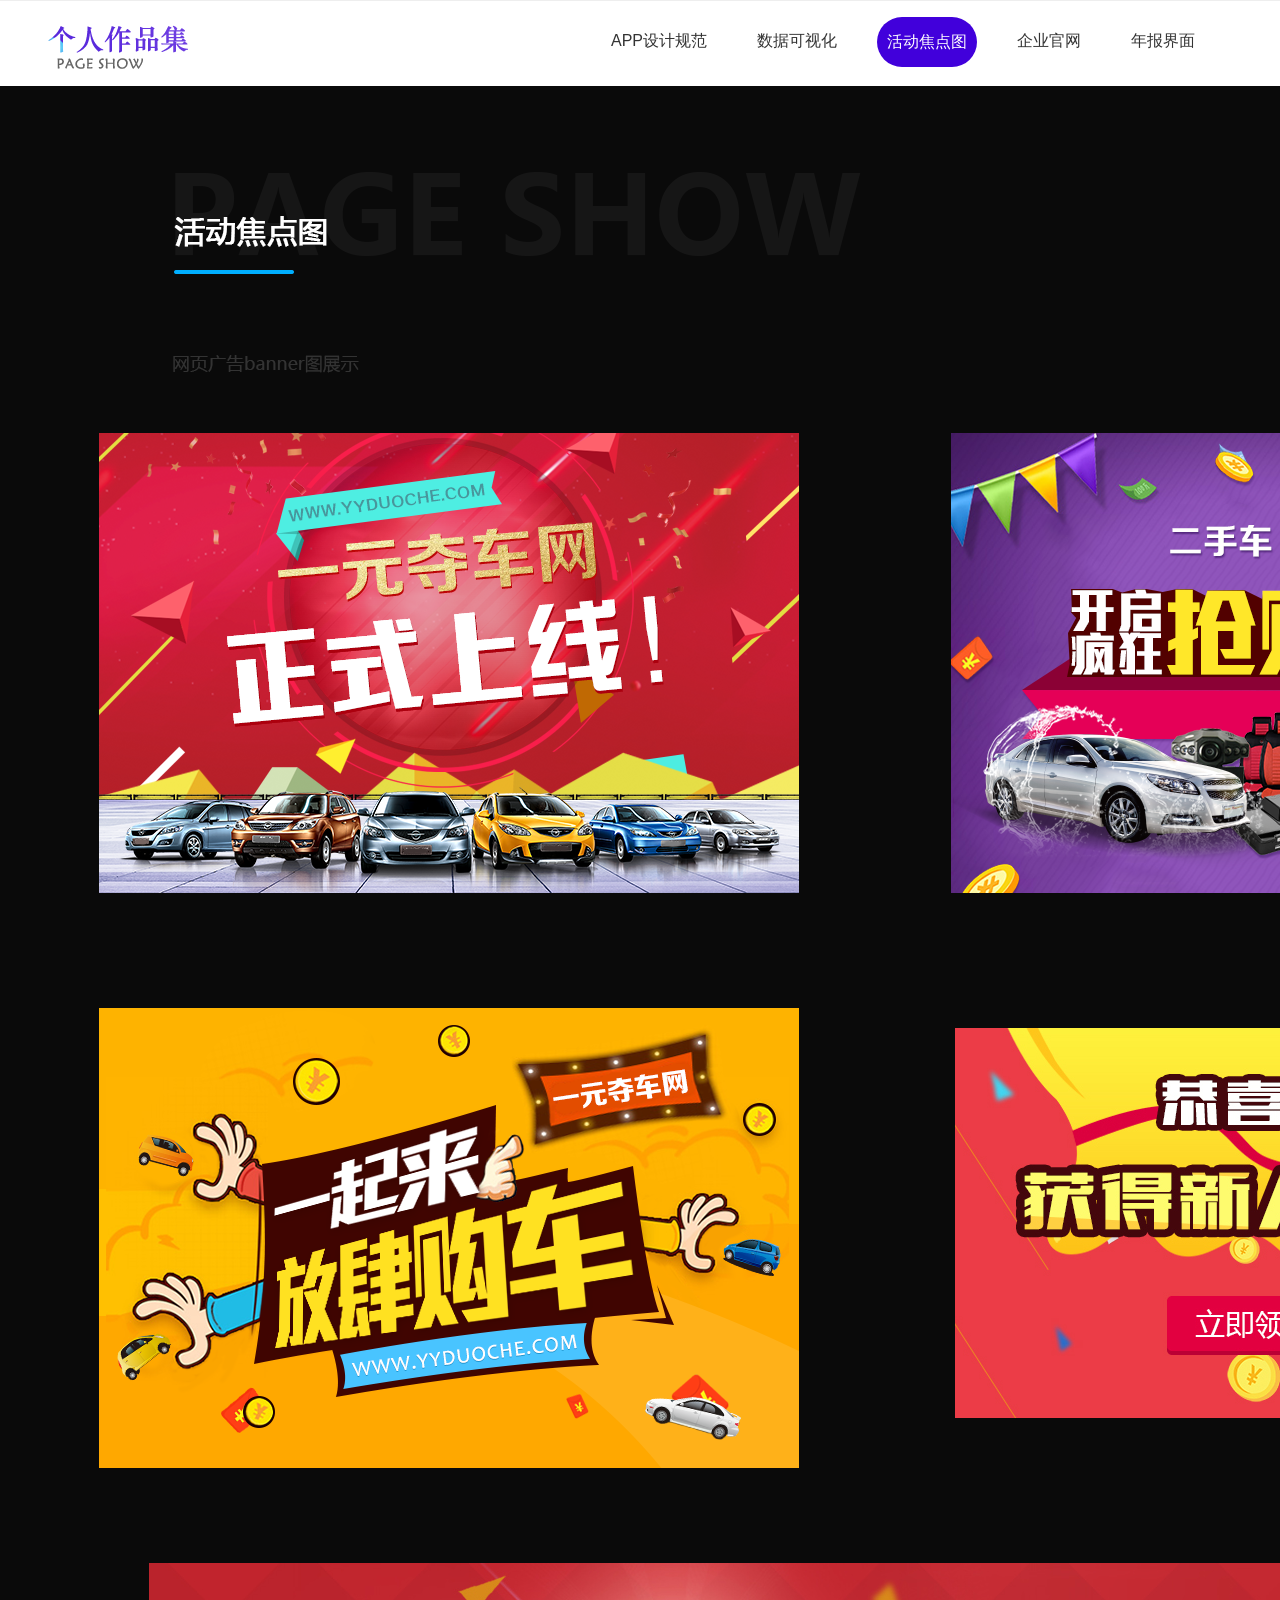
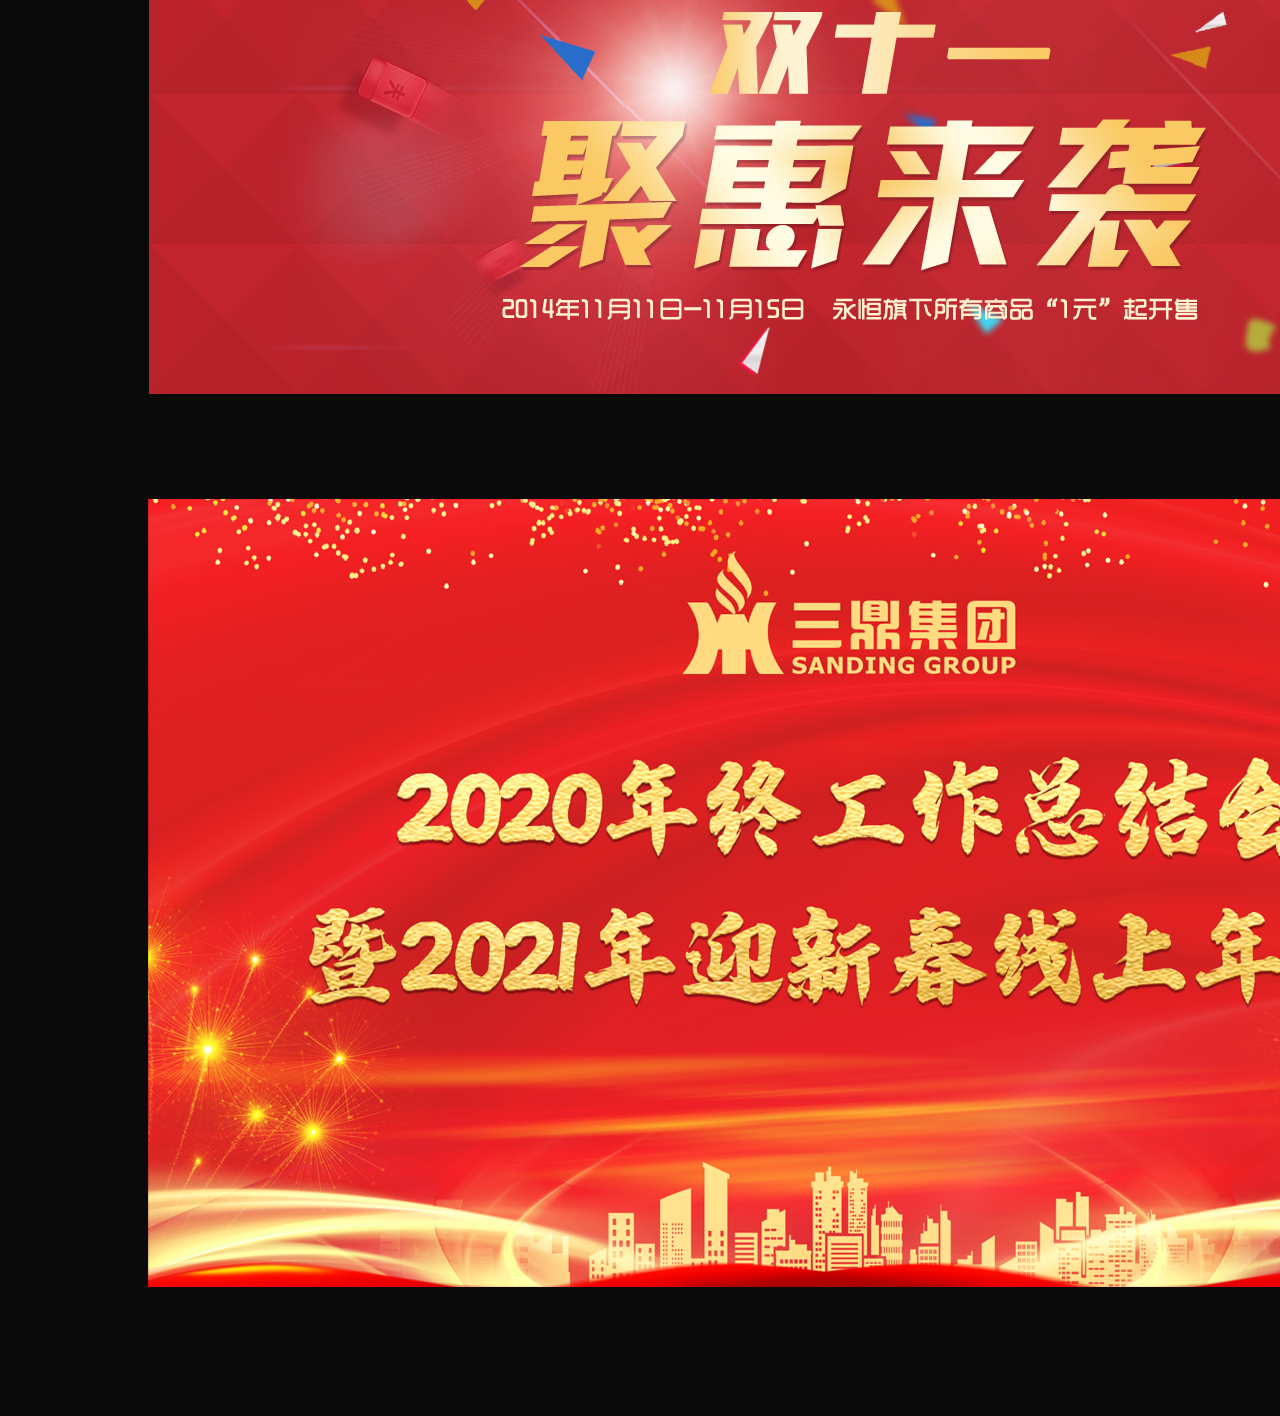
==== act.html @ d772f9e7 "Add files via upload" ====
<!DOCTYPE html>
<html>
<head>
    <meta charset="UTF-8">
    <title>作品展示</title>
    <link rel="stylesheet" href="css/style.css">
    <link rel="stylesheet" href="css/base.css">
    <link rel="stylesheet" href="layui/css/layui.css">
</head>
<body>
<div>
    <!--顶部-->
    <div class="top"></div>
    <!--daohang-->
    <div class="head-box">
        <div class="head">
            <h1><a href="index.html"><img src="images/logo.png"></a> </h1>
            <div class="nav">
                <ul class="layui-nav" lay-filter="">
                    <li class="layui-nav-item"><a href="app.html">APP设计规范</a></li>
                    <li class="layui-nav-item"><a href="data.html">数据可视化</a></li>
                    <li class="layui-nav-item layui-this"><a href="act.html">活动焦点图</a></li>
                    <li class="layui-nav-item"><a href="website.html">企业官网</a></li>
                    <li class="layui-nav-item"><a href="report.html">年报界面</a></li>

                </ul>
            </div>
        </div>
        <!--content-->
        <div class="content">
            <div class="con-img">
                <img src="images/03.png">
            </div>

        </div>
    </div>
</div>
<script type="text/javascript" src="layui/layui.js"></script>
<script>
//注意：导航 依赖 element 模块，否则无法进行功能性操作
layui.use('element', function(){
  var element = layui.element;
  
  //…
});
</script>
</body>
</html>
---- css/style.css ----
//**
//  开发目的：PC端 页
//  开发人员：huangjianqing
//  创建时间：
//  更新时间：
//**
@import "public";
// 公用样式
//-------------------------- */
a:hover {
    text-decoration: underline!important;
}
.f-l {
    float: left;
}
.f-r {
    float: right;
}
@mixin content {
    width: 1200px;
    margin: auto;
}
.con-bg {

}
.bghui {
    background: #fafafa;
}

.anchorBL {
    display: none;
}

.top {
    background-color: #eeeeee;
    height: 1px;
}
.top-bar {
    width:1200px;
    margin: auto;
}
.top-bar a:hover{
    text-decoration: underline;
}
.top-bar:after, .head:after, .nav ul:after, .content:after, .shuju-box:after, .gs-box:after, .column:after {
    clear: both;
    content: '';
    display: block;
}
.top-back {
    float: left;

}
.top-menu {
    float: right;
}
.top-menu a{
    display:inline-block;
    margin: 0 10px;
}

.head {
    width: 1200px;
    margin: 10px auto 5px auto;
}
.head h1 {
    float: left;
    margin: 10px 0;
}
.layui-nav .layui-this:after, .layui-nav-bar, .layui-nav-tree .layui-nav-itemed:after, .shuju-box:after, .gs-box:after {
    height: 4px!important;
}
.nav {
    float: right;
}
.nav ul {

}
.nav ul li {
    float: left;
    margin: 0px 15px;
}
.nav ul li a{
    display: inline-block;
    font-size: 16px;
}
.layui-this a {
    color: #ffffff;
    background: #4100db;
    border-radius: 40px;
    line-height:50px;
    margin: 6px 0;
    padding: 0 15px;

}
.layui-this a:hover{
    color:#ffffff;
}
.cont {
    background: url("../images/bg.png") no-repeat;
    height: auto;
    min-height: 860px;
    width: 100%;
}
.content {
    background-color: #111111;
    height: auto;
    width: 100%;
}

.con-text {
    color:#ffffff;
    z-index: 6;
    text-align: center;
    padding-top: 300px;
}
.con-text-num {
    font-size: 75px;
    line-height: 100px;

}
.con-text-txt {
    font-size: 95px;
    font-weight: bold;
    line-height: 100px;
}
.con-text-en {
    opacity: 0.5;
    line-height: 60px;
    text-transform: uppercase;
    font-size: 22px;
    letter-spacing: 2px;
}
/*.con-text-num, .con-text-txt, .con-text-en{*/
/*    -moz-transform:donghua ease-in-out 0.6s;*/
/*    -webkit-animation:donghua ease-in-out 0.6s;*/
/*    animation:donghua ease-in-out 0.6s;*/
/*    animation-timing-function:linear;*/
/*    transform:translate(0,0);}*/
/*@-webkit-keyframes con-text-txt {*/
/*    0% {*/
/*        transform:translate(0,-400px);*/
/*        opacity:0;*/
/*    }*/
/*    100% {*/
/*        transform:translate(0,0);*/
/*        opacity:1;*/
/*    }*/
/*}*/
/*@keyframes donghua{*/
/*    0% {*/
/*        transform:translate(0,-400px);*/
/*        opacity:0;*/
/*    }*/
/*    100% {*/
/*        transform:translate(0,0);*/
/*        opacity:1;*/
/*    }*/
/*}*/
 /*renwu*/
.title, .shuju-box{
    margin: 0 auto;
}
.title {
    color: #FFFFFF;
    padding:30px 0 10px 480px;
}
.title-num {
    font-weight: bold;
    font-size: 30px;
}
.title-txt {
    font-size: 26px;
}
.title-en {
    font-size: 20px;
    opacity: 0.15;
    text-transform: uppercase;
}

.title-line {
    height: 11px;
    text-align: center;
    margin-bottom: 10px;
}
.con-box {
    z-index: 10;
    width: 1200px;
    margin: 0 auto;
}

.con-img {
    width: 1800px;
    margin: 0 auto;
}
.layui-nav .layui-this:after {
     bottom: auto!important;
}
---- css/base.css ----
body,
html {
    margin: 0;
    padding: 0;
    color: #222;
    background: #fff;
    font-size: 14px;
    font-family: "Microsoft YaHei", "微软雅黑", "PingFang SC",Arial, sans-serif;
    line-height: 1.5;
    -webkit-font-smoothing: antialiased;
    min-width: 1200px;
    overflow-x: hidden;
    min-height: 100%;
}



@media screen and (max-width: 1200px)  {
    html {
        overflow-x: auto;
    }
}

a,
abbr,
acronym,
address,
applet,
b,
big,
blockquote,
body,
caption,
center,
cite,
code,
dd,
del,
dfn,
div,
dl,
dt,
em,
fieldset,
font,
form,
h1,
h2,
h3,
h4,
h5,
h6,
i,
iframe,
img,
input,
ins,
kbd,
label,
legend,
object,
p,
pre,
q,
s,
samp,
small,
span,
strike,
strong,
sub,
sup,
table,
tbody,
td,
textarea,
tfoot,
th,
thead,
tr,
tt,
u,
ul,
ul li,
var {
    margin: 0;
    padding: 0;
}

address,
cite,
dfn,
em,
i,
var {
    font-style: normal;
}

table {
    border-collapse: collapse;
    border-spacing: 0;
}

fieldset,
img {
    border: 0;
}

a {
    background: 0 0;
    text-decoration: none;
    cursor: pointer;
}

ul {
    list-style: none;
}

:focus {
    outline: 0;
}

[v-cloak] {
    display: none;
}
input {
    outline: none;
    -webkit-appearance: none; }

input[type=button] {
    -webkit-appearance: none;
    outline: none;
    //通用
      resize: none;
    -webkit-appearance: none;
    background-color: transparent;
    border-color: transparent;
    outline: none;
    -webkit-appearance: none;
    }

.infoInput {
    resize: none;
    -webkit-appearance: none;
    background-color: transparent;
    border-color: transparent;
    outline: none;
    -webkit-appearance: none;
}
//取消a 点击效果(高亮)
a,a:hover,a:active,a:visited,a:link,a:focus{
  -webkit-tap-highlight-color:rgba(0,0,0,0);
  -webkit-tap-highlight-color: transparent;
  outline:none;
//  background: inherit;
  text-decoration: none;
    color: inherit;
}
---- layui/css/layui.css ----
/** layui-v2.4.5 MIT License By https://www.layui.com */
.layui-inline,
img {
    display:inline-block;
    vertical-align:middle
}
h1,
h2,
h3,
h4,
h5,
h6 {
    font-weight:400
}
.layui-edge,
.layui-header,
.layui-inline,
.layui-main {
    position:relative
}
.layui-elip,
.layui-form-checkbox span,
.layui-form-pane .layui-form-label {
    text-overflow:ellipsis;
    white-space:nowrap
}
.layui-btn,
.layui-edge,
.layui-inline,
img {
    vertical-align:middle
}
.layui-btn,
.layui-disabled,
.layui-icon,
.layui-unselect {
    -webkit-user-select:none;
    -ms-user-select:none;
    -moz-user-select:none
}
blockquote,
body,
button,
dd,
div,
dl,
dt,
form,
h1,
h2,
h3,
h4,
h5,
h6,
input,
li,
ol,
p,
pre,
td,
textarea,
th,
ul {
    margin:0;
    padding:0;
    -webkit-tap-highlight-color:rgba(0,0,0,0)
}
a:active,
a:hover {
    outline:0
}
img {
    border:none
}
li {
    list-style:none
}
table {
    border-collapse:collapse;
    border-spacing:0
}
h4,
h5,
h6 {
    font-size:100%
}
button,
input,
optgroup,
option,
select,
textarea {
    font-family:inherit;
    font-size:inherit;
    font-style:inherit;
    font-weight:inherit;
    outline:0
}
pre {
    white-space:pre-wrap;
    white-space:-moz-pre-wrap;
    white-space:-pre-wrap;
    white-space:-o-pre-wrap;
    word-wrap:break-word
}
body {
    line-height:24px;
    font:14px Helvetica Neue,Helvetica,PingFang SC,Tahoma,Arial,sans-serif
}
hr {
    height:1px;
    margin:10px 0;
    border:0;
    clear:both
}
a {
    color:#333;
    text-decoration:none
}
a:hover {
    color:#1e2088
}
a cite {
    font-style:normal;
    *cursor:pointer
}
.layui-border-box,
.layui-border-box * {
    box-sizing:border-box
}
.layui-box,
.layui-box * {
    box-sizing:content-box
}
.layui-clear {
    clear:both;
    *zoom:1
}
.layui-clear:after {
    content:'\20';
    clear:both;
    *zoom:1;
    display:block;
    height:0
}
.layui-inline {
    *display:inline;
    *zoom:1
}
.layui-edge {
    display:inline-block;
    width:0;
    height:0;
    border-width:6px;
    border-style:dashed;
    border-color:transparent;
    overflow:hidden
}
.layui-edge-top {
    top:-4px;
    border-bottom-color:#999;
    border-bottom-style:solid
}
.layui-edge-right {
    border-left-color:#999;
    border-left-style:solid
}
.layui-edge-bottom {
    top:2px;
    border-top-color:#999;
    border-top-style:solid
}
.layui-edge-left {
    border-right-color:#999;
    border-right-style:solid
}
.layui-elip {
    overflow:hidden
}
.layui-disabled,
.layui-disabled:hover {
    color:#d2d2d2!important;
    cursor:not-allowed!important
}
.layui-circle {
    border-radius:100%
}
.layui-show {
    display:block!important
}
.layui-hide {
    display:none!important
}
@font-face {
    font-family:layui-icon;
    src:url(../font/iconfont.eot?v=240);
    src:url(../font/iconfont.eot?v=240#iefix) format('embedded-opentype'),
    url(../font/iconfont.svg?v=240#iconfont) format('svg'),
    url(../font/iconfont.woff?v=240) format('woff'),
    url(../font/iconfont.ttf?v=240) format('truetype')
}
.layui-icon {
    font-family:layui-icon!important;
    font-size:16px;
    font-style:normal;
    -webkit-font-smoothing:antialiased;
    -moz-osx-font-smoothing:grayscale
}
.layui-icon-reply-fill:before {
    content:"\e611"
}
.layui-icon-set-fill:before {
    content:"\e614"
}
.layui-icon-menu-fill:before {
    content:"\e60f"
}
.layui-icon-search:before {
    content:"\e615"
}
.layui-icon-share:before {
    content:"\e641"
}
.layui-icon-set-sm:before {
    content:"\e620"
}
.layui-icon-engine:before {
    content:"\e628"
}
.layui-icon-close:before {
    content:"\1006"
}
.layui-icon-close-fill:before {
    content:"\1007"
}
.layui-icon-chart-screen:before {
    content:"\e629"
}
.layui-icon-star:before {
    content:"\e600"
}
.layui-icon-circle-dot:before {
    content:"\e617"
}
.layui-icon-chat:before {
    content:"\e606"
}
.layui-icon-release:before {
    content:"\e609"
}
.layui-icon-list:before {
    content:"\e60a"
}
.layui-icon-chart:before {
    content:"\e62c"
}
.layui-icon-ok-circle:before {
    content:"\1005"
}
.layui-icon-layim-theme:before {
    content:"\e61b"
}
.layui-icon-table:before {
    content:"\e62d"
}
.layui-icon-right:before {
    content:"\e602"
}
.layui-icon-left:before {
    content:"\e603"
}
.layui-icon-cart-simple:before {
    content:"\e698"
}
.layui-icon-face-cry:before {
    content:"\e69c"
}
.layui-icon-face-smile:before {
    content:"\e6af"
}
.layui-icon-survey:before {
    content:"\e6b2"
}
.layui-icon-tree:before {
    content:"\e62e"
}
.layui-icon-upload-circle:before {
    content:"\e62f"
}
.layui-icon-add-circle:before {
    content:"\e61f"
}
.layui-icon-download-circle:before {
    content:"\e601"
}
.layui-icon-templeate-1:before {
    content:"\e630"
}
.layui-icon-util:before {
    content:"\e631"
}
.layui-icon-face-surprised:before {
    content:"\e664"
}
.layui-icon-edit:before {
    content:"\e642"
}
.layui-icon-speaker:before {
    content:"\e645"
}
.layui-icon-down:before {
    content:"\e61a"
}
.layui-icon-file:before {
    content:"\e621"
}
.layui-icon-layouts:before {
    content:"\e632"
}
.layui-icon-rate-half:before {
    content:"\e6c9"
}
.layui-icon-add-circle-fine:before {
    content:"\e608"
}
.layui-icon-prev-circle:before {
    content:"\e633"
}
.layui-icon-read:before {
    content:"\e705"
}
.layui-icon-404:before {
    content:"\e61c"
}
.layui-icon-carousel:before {
    content:"\e634"
}
.layui-icon-help:before {
    content:"\e607"
}
.layui-icon-code-circle:before {
    content:"\e635"
}
.layui-icon-water:before {
    content:"\e636"
}
.layui-icon-username:before {
    content:"\e66f"
}
.layui-icon-find-fill:before {
    content:"\e670"
}
.layui-icon-about:before {
    content:"\e60b"
}
.layui-icon-location:before {
    content:"\e715"
}
.layui-icon-up:before {
    content:"\e619"
}
.layui-icon-pause:before {
    content:"\e651"
}
.layui-icon-date:before {
    content:"\e637"
}
.layui-icon-layim-uploadfile:before {
    content:"\e61d"
}
.layui-icon-delete:before {
    content:"\e640"
}
.layui-icon-play:before {
    content:"\e652"
}
.layui-icon-top:before {
    content:"\e604"
}
.layui-icon-friends:before {
    content:"\e612"
}
.layui-icon-refresh-3:before {
    content:"\e9aa"
}
.layui-icon-ok:before {
    content:"\e605"
}
.layui-icon-layer:before {
    content:"\e638"
}
.layui-icon-face-smile-fine:before {
    content:"\e60c"
}
.layui-icon-dollar:before {
    content:"\e659"
}
.layui-icon-group:before {
    content:"\e613"
}
.layui-icon-layim-download:before {
    content:"\e61e"
}
.layui-icon-picture-fine:before {
    content:"\e60d"
}
.layui-icon-link:before {
    content:"\e64c"
}
.layui-icon-diamond:before {
    content:"\e735"
}
.layui-icon-log:before {
    content:"\e60e"
}
.layui-icon-rate-solid:before {
    content:"\e67a"
}
.layui-icon-fonts-del:before {
    content:"\e64f"
}
.layui-icon-unlink:before {
    content:"\e64d"
}
.layui-icon-fonts-clear:before {
    content:"\e639"
}
.layui-icon-triangle-r:before {
    content:"\e623"
}
.layui-icon-circle:before {
    content:"\e63f"
}
.layui-icon-radio:before {
    content:"\e643"
}
.layui-icon-align-center:before {
    content:"\e647"
}
.layui-icon-align-right:before {
    content:"\e648"
}
.layui-icon-align-left:before {
    content:"\e649"
}
.layui-icon-loading-1:before {
    content:"\e63e"
}
.layui-icon-return:before {
    content:"\e65c"
}
.layui-icon-fonts-strong:before {
    content:"\e62b"
}
.layui-icon-upload:before {
    content:"\e67c"
}
.layui-icon-dialogue:before {
    content:"\e63a"
}
.layui-icon-video:before {
    content:"\e6ed"
}
.layui-icon-headset:before {
    content:"\e6fc"
}
.layui-icon-cellphone-fine:before {
    content:"\e63b"
}
.layui-icon-add-1:before {
    content:"\e654"
}
.layui-icon-face-smile-b:before {
    content:"\e650"
}
.layui-icon-fonts-html:before {
    content:"\e64b"
}
.layui-icon-form:before {
    content:"\e63c"
}
.layui-icon-cart:before {
    content:"\e657"
}
.layui-icon-camera-fill:before {
    content:"\e65d"
}
.layui-icon-tabs:before {
    content:"\e62a"
}
.layui-icon-fonts-code:before {
    content:"\e64e"
}
.layui-icon-fire:before {
    content:"\e756"
}
.layui-icon-set:before {
    content:"\e716"
}
.layui-icon-fonts-u:before {
    content:"\e646"
}
.layui-icon-triangle-d:before {
    content:"\e625"
}
.layui-icon-tips:before {
    content:"\e702"
}
.layui-icon-picture:before {
    content:"\e64a"
}
.layui-icon-more-vertical:before {
    content:"\e671"
}
.layui-icon-flag:before {
    content:"\e66c"
}
.layui-icon-loading:before {
    content:"\e63d"
}
.layui-icon-fonts-i:before {
    content:"\e644"
}
.layui-icon-refresh-1:before {
    content:"\e666"
}
.layui-icon-rmb:before {
    content:"\e65e"
}
.layui-icon-home:before {
    content:"\e68e"
}
.layui-icon-user:before {
    content:"\e770"
}
.layui-icon-notice:before {
    content:"\e667"
}
.layui-icon-login-weibo:before {
    content:"\e675"
}
.layui-icon-voice:before {
    content:"\e688"
}
.layui-icon-upload-drag:before {
    content:"\e681"
}
.layui-icon-login-qq:before {
    content:"\e676"
}
.layui-icon-snowflake:before {
    content:"\e6b1"
}
.layui-icon-file-b:before {
    content:"\e655"
}
.layui-icon-template:before {
    content:"\e663"
}
.layui-icon-auz:before {
    content:"\e672"
}
.layui-icon-console:before {
    content:"\e665"
}
.layui-icon-app:before {
    content:"\e653"
}
.layui-icon-prev:before {
    content:"\e65a"
}
.layui-icon-website:before {
    content:"\e7ae"
}
.layui-icon-next:before {
    content:"\e65b"
}
.layui-icon-component:before {
    content:"\e857"
}
.layui-icon-more:before {
    content:"\e65f"
}
.layui-icon-login-wechat:before {
    content:"\e677"
}
.layui-icon-shrink-right:before {
    content:"\e668"
}
.layui-icon-spread-left:before {
    content:"\e66b"
}
.layui-icon-camera:before {
    content:"\e660"
}
.layui-icon-note:before {
    content:"\e66e"
}
.layui-icon-refresh:before {
    content:"\e669"
}
.layui-icon-female:before {
    content:"\e661"
}
.layui-icon-male:before {
    content:"\e662"
}
.layui-icon-password:before {
    content:"\e673"
}
.layui-icon-senior:before {
    content:"\e674"
}
.layui-icon-theme:before {
    content:"\e66a"
}
.layui-icon-tread:before {
    content:"\e6c5"
}
.layui-icon-praise:before {
    content:"\e6c6"
}
.layui-icon-star-fill:before {
    content:"\e658"
}
.layui-icon-rate:before {
    content:"\e67b"
}
.layui-icon-template-1:before {
    content:"\e656"
}
.layui-icon-vercode:before {
    content:"\e679"
}
.layui-icon-cellphone:before {
    content:"\e678"
}
.layui-icon-screen-full:before {
    content:"\e622"
}
.layui-icon-screen-restore:before {
    content:"\e758"
}
.layui-icon-cols:before {
    content:"\e610"
}
.layui-icon-export:before {
    content:"\e67d"
}
.layui-icon-print:before {
    content:"\e66d"
}
.layui-icon-slider:before {
    content:"\e714"
}
.layui-main {
    width:1140px;
    margin:0 auto
}
.layui-header {
    z-index:1000;
    height:60px
}
.layui-header a:hover {
    transition:all .5s;
    -webkit-transition:all .5s
}
.layui-side {
    position:fixed;
    left:0;
    top:0;
    bottom:0;
    z-index:999;
    width:200px;
    overflow-x:hidden
}
.layui-side-scroll {
    position:relative;
    width:220px;
    height:100%;
    overflow-x:hidden
}
.layui-body {
    position:absolute;
    left:200px;
    right:0;
    top:0;
    bottom:0;
    z-index:998;
    width:auto;
    overflow:hidden;
    overflow-y:auto;
    box-sizing:border-box
}
.layui-layout-body {
    overflow:hidden
}
.layui-layout-admin .layui-header {
    background-color:#23262E
}
.layui-layout-admin .layui-side {
    top:60px;
    width:200px;
    overflow-x:hidden
}
.layui-layout-admin .layui-body {
    top:60px;
    bottom:44px
}
.layui-layout-admin .layui-main {
    width:auto;
    margin:0 15px
}
.layui-layout-admin .layui-footer {
    position:fixed;
    left:200px;
    right:0;
    bottom:0;
    height:44px;
    line-height:44px;
    padding:0 15px;
    background-color:#eee
}
.layui-layout-admin .layui-logo {
    position:absolute;
    left:0;
    top:0;
    width:200px;
    height:100%;
    line-height:60px;
    text-align:center;
    color:#009688;
    font-size:16px
}
.layui-layout-admin .layui-header .layui-nav {
    background:0 0
}
.layui-layout-left {
    position:absolute!important;
    left:200px;
    top:0
}
.layui-layout-right {
    position:absolute!important;
    right:0;
    top:0
}
.layui-container {
    position:relative;
    margin:0 auto;
    padding:0 15px;
    box-sizing:border-box
}
.layui-fluid {
    position:relative;
    margin:0 auto;
    padding:0 15px
}
.layui-row:after,
.layui-row:before {
    content:'';
    display:block;
    clear:both
}
.layui-col-lg1,
.layui-col-lg10,
.layui-col-lg11,
.layui-col-lg12,
.layui-col-lg2,
.layui-col-lg3,
.layui-col-lg4,
.layui-col-lg5,
.layui-col-lg6,
.layui-col-lg7,
.layui-col-lg8,
.layui-col-lg9,
.layui-col-md1,
.layui-col-md10,
.layui-col-md11,
.layui-col-md12,
.layui-col-md2,
.layui-col-md3,
.layui-col-md4,
.layui-col-md5,
.layui-col-md6,
.layui-col-md7,
.layui-col-md8,
.layui-col-md9,
.layui-col-sm1,
.layui-col-sm10,
.layui-col-sm11,
.layui-col-sm12,
.layui-col-sm2,
.layui-col-sm3,
.layui-col-sm4,
.layui-col-sm5,
.layui-col-sm6,
.layui-col-sm7,
.layui-col-sm8,
.layui-col-sm9,
.layui-col-xs1,
.layui-col-xs10,
.layui-col-xs11,
.layui-col-xs12,
.layui-col-xs2,
.layui-col-xs3,
.layui-col-xs4,
.layui-col-xs5,
.layui-col-xs6,
.layui-col-xs7,
.layui-col-xs8,
.layui-col-xs9 {
    position:relative;
    display:block;
    box-sizing:border-box
}
.layui-col-xs1,
.layui-col-xs10,
.layui-col-xs11,
.layui-col-xs12,
.layui-col-xs2,
.layui-col-xs3,
.layui-col-xs4,
.layui-col-xs5,
.layui-col-xs6,
.layui-col-xs7,
.layui-col-xs8,
.layui-col-xs9 {
    float:left
}
.layui-col-xs1 {
    width:8.33333333%
}
.layui-col-xs2 {
    width:16.66666667%
}
.layui-col-xs3 {
    width:25%
}
.layui-col-xs4 {
    width:33.33333333%
}
.layui-col-xs5 {
    width:41.66666667%
}
.layui-col-xs6 {
    width:50%
}
.layui-col-xs7 {
    width:58.33333333%
}
.layui-col-xs8 {
    width:66.66666667%
}
.layui-col-xs9 {
    width:75%
}
.layui-col-xs10 {
    width:83.33333333%
}
.layui-col-xs11 {
    width:91.66666667%
}
.layui-col-xs12 {
    width:100%
}
.layui-col-xs-offset1 {
    margin-left:8.33333333%
}
.layui-col-xs-offset2 {
    margin-left:16.66666667%
}
.layui-col-xs-offset3 {
    margin-left:25%
}
.layui-col-xs-offset4 {
    margin-left:33.33333333%
}
.layui-col-xs-offset5 {
    margin-left:41.66666667%
}
.layui-col-xs-offset6 {
    margin-left:50%
}
.layui-col-xs-offset7 {
    margin-left:58.33333333%
}
.layui-col-xs-offset8 {
    margin-left:66.66666667%
}
.layui-col-xs-offset9 {
    margin-left:75%
}
.layui-col-xs-offset10 {
    margin-left:83.33333333%
}
.layui-col-xs-offset11 {
    margin-left:91.66666667%
}
.layui-col-xs-offset12 {
    margin-left:100%
}
@media screen and (max-width:768px) {
    .layui-hide-xs {
        display:none!important
    }
    .layui-show-xs-block {
        display:block!important
    }
    .layui-show-xs-inline {
        display:inline!important
    }
    .layui-show-xs-inline-block {
        display:inline-block!important
    }
}
@media screen and (min-width:768px) {
    .layui-container {
        width:750px
    }
    .layui-hide-sm {
        display:none!important
    }
    .layui-show-sm-block {
        display:block!important
    }
    .layui-show-sm-inline {
        display:inline!important
    }
    .layui-show-sm-inline-block {
        display:inline-block!important
    }
    .layui-col-sm1,
    .layui-col-sm10,
    .layui-col-sm11,
    .layui-col-sm12,
    .layui-col-sm2,
    .layui-col-sm3,
    .layui-col-sm4,
    .layui-col-sm5,
    .layui-col-sm6,
    .layui-col-sm7,
    .layui-col-sm8,
    .layui-col-sm9 {
        float:left
    }
    .layui-col-sm1 {
        width:8.33333333%
    }
    .layui-col-sm2 {
        width:16.66666667%
    }
    .layui-col-sm3 {
        width:25%
    }
    .layui-col-sm4 {
        width:33.33333333%
    }
    .layui-col-sm5 {
        width:41.66666667%
    }
    .layui-col-sm6 {
        width:50%
    }
    .layui-col-sm7 {
        width:58.33333333%
    }
    .layui-col-sm8 {
        width:66.66666667%
    }
    .layui-col-sm9 {
        width:75%
    }
    .layui-col-sm10 {
        width:83.33333333%
    }
    .layui-col-sm11 {
        width:91.66666667%
    }
    .layui-col-sm12 {
        width:100%
    }
    .layui-col-sm-offset1 {
        margin-left:8.33333333%
    }
    .layui-col-sm-offset2 {
        margin-left:16.66666667%
    }
    .layui-col-sm-offset3 {
        margin-left:25%
    }
    .layui-col-sm-offset4 {
        margin-left:33.33333333%
    }
    .layui-col-sm-offset5 {
        margin-left:41.66666667%
    }
    .layui-col-sm-offset6 {
        margin-left:50%
    }
    .layui-col-sm-offset7 {
        margin-left:58.33333333%
    }
    .layui-col-sm-offset8 {
        margin-left:66.66666667%
    }
    .layui-col-sm-offset9 {
        margin-left:75%
    }
    .layui-col-sm-offset10 {
        margin-left:83.33333333%
    }
    .layui-col-sm-offset11 {
        margin-left:91.66666667%
    }
    .layui-col-sm-offset12 {
        margin-left:100%
    }
}
@media screen and (min-width:992px) {
    .layui-container {
        width:970px
    }
    .layui-hide-md {
        display:none!important
    }
    .layui-show-md-block {
        display:block!important
    }
    .layui-show-md-inline {
        display:inline!important
    }
    .layui-show-md-inline-block {
        display:inline-block!important
    }
    .layui-col-md1,
    .layui-col-md10,
    .layui-col-md11,
    .layui-col-md12,
    .layui-col-md2,
    .layui-col-md3,
    .layui-col-md4,
    .layui-col-md5,
    .layui-col-md6,
    .layui-col-md7,
    .layui-col-md8,
    .layui-col-md9 {
        float:left
    }
    .layui-col-md1 {
        width:8.33333333%
    }
    .layui-col-md2 {
        width:16.66666667%
    }
    .layui-col-md3 {
        width:25%
    }
    .layui-col-md4 {
        width:33.33333333%
    }
    .layui-col-md5 {
        width:41.66666667%
    }
    .layui-col-md6 {
        width:50%
    }
    .layui-col-md7 {
        width:58.33333333%
    }
    .layui-col-md8 {
        width:66.66666667%
    }
    .layui-col-md9 {
        width:75%
    }
    .layui-col-md10 {
        width:83.33333333%
    }
    .layui-col-md11 {
        width:91.66666667%
    }
    .layui-col-md12 {
        width:100%
    }
    .layui-col-md-offset1 {
        margin-left:8.33333333%
    }
    .layui-col-md-offset2 {
        margin-left:16.66666667%
    }
    .layui-col-md-offset3 {
        margin-left:25%
    }
    .layui-col-md-offset4 {
        margin-left:33.33333333%
    }
    .layui-col-md-offset5 {
        margin-left:41.66666667%
    }
    .layui-col-md-offset6 {
        margin-left:50%
    }
    .layui-col-md-offset7 {
        margin-left:58.33333333%
    }
    .layui-col-md-offset8 {
        margin-left:66.66666667%
    }
    .layui-col-md-offset9 {
        margin-left:75%
    }
    .layui-col-md-offset10 {
        margin-left:83.33333333%
    }
    .layui-col-md-offset11 {
        margin-left:91.66666667%
    }
    .layui-col-md-offset12 {
        margin-left:100%
    }
}
@media screen and (min-width:1200px) {
    .layui-container {
        width:1170px
    }
    .layui-hide-lg {
        display:none!important
    }
    .layui-show-lg-block {
        display:block!important
    }
    .layui-show-lg-inline {
        display:inline!important
    }
    .layui-show-lg-inline-block {
        display:inline-block!important
    }
    .layui-col-lg1,
    .layui-col-lg10,
    .layui-col-lg11,
    .layui-col-lg12,
    .layui-col-lg2,
    .layui-col-lg3,
    .layui-col-lg4,
    .layui-col-lg5,
    .layui-col-lg6,
    .layui-col-lg7,
    .layui-col-lg8,
    .layui-col-lg9 {
        float:left
    }
    .layui-col-lg1 {
        width:8.33333333%
    }
    .layui-col-lg2 {
        width:16.66666667%
    }
    .layui-col-lg3 {
        width:25%
    }
    .layui-col-lg4 {
        width:33.33333333%
    }
    .layui-col-lg5 {
        width:41.66666667%
    }
    .layui-col-lg6 {
        width:50%
    }
    .layui-col-lg7 {
        width:58.33333333%
    }
    .layui-col-lg8 {
        width:66.66666667%
    }
    .layui-col-lg9 {
        width:75%
    }
    .layui-col-lg10 {
        width:83.33333333%
    }
    .layui-col-lg11 {
        width:91.66666667%
    }
    .layui-col-lg12 {
        width:100%
    }
    .layui-col-lg-offset1 {
        margin-left:8.33333333%
    }
    .layui-col-lg-offset2 {
        margin-left:16.66666667%
    }
    .layui-col-lg-offset3 {
        margin-left:25%
    }
    .layui-col-lg-offset4 {
        margin-left:33.33333333%
    }
    .layui-col-lg-offset5 {
        margin-left:41.66666667%
    }
    .layui-col-lg-offset6 {
        margin-left:50%
    }
    .layui-col-lg-offset7 {
        margin-left:58.33333333%
    }
    .layui-col-lg-offset8 {
        margin-left:66.66666667%
    }
    .layui-col-lg-offset9 {
        margin-left:75%
    }
    .layui-col-lg-offset10 {
        margin-left:83.33333333%
    }
    .layui-col-lg-offset11 {
        margin-left:91.66666667%
    }
    .layui-col-lg-offset12 {
        margin-left:100%
    }
}
.layui-col-space1 {
    margin:-.5px
}
.layui-col-space1>* {
    padding:.5px
}
.layui-col-space3 {
    margin:-1.5px
}
.layui-col-space3>* {
    padding:1.5px
}
.layui-col-space5 {
    margin:-2.5px
}
.layui-col-space5>* {
    padding:2.5px
}
.layui-col-space8 {
    margin:-3.5px
}
.layui-col-space8>* {
    padding:3.5px
}
.layui-col-space10 {
    margin:-5px
}
.layui-col-space10>* {
    padding:5px
}
.layui-col-space12 {
    margin:-6px
}
.layui-col-space12>* {
    padding:6px
}
.layui-col-space15 {
    margin:-7.5px
}
.layui-col-space15>* {
    padding:7.5px
}
.layui-col-space18 {
    margin:-9px
}
.layui-col-space18>* {
    padding:9px
}
.layui-col-space20 {
    margin:-10px
}
.layui-col-space20>* {
    padding:10px
}
.layui-col-space22 {
    margin:-11px
}
.layui-col-space22>* {
    padding:11px
}
.layui-col-space25 {
    margin:-12.5px
}
.layui-col-space25>* {
    padding:12.5px
}
.layui-col-space30 {
    margin:-15px
}
.layui-col-space30>* {
    padding:15px
}
.layui-btn,
.layui-input,
.layui-select,
.layui-textarea,
.layui-upload-button {
    outline:0;
    -webkit-appearance:none;
    transition:all .3s;
    -webkit-transition:all .3s;
    box-sizing:border-box
}
.layui-elem-quote {
    margin-bottom:10px;
    padding:15px;
    line-height:22px;
    border-left:5px solid #009688;
    border-radius:0 2px 2px 0;
    background-color:#f2f2f2
}
.layui-quote-nm {
    border-style:solid;
    border-width:1px 1px 1px 5px;
    background:0 0
}
.layui-elem-field {
    margin-bottom:10px;
    padding:0;
    border-width:1px;
    border-style:solid
}
.layui-elem-field legend {
    margin-left:20px;
    padding:0 10px;
    font-size:20px;
    font-weight:300
}
.layui-field-title {
    margin:10px 0 20px;
    border-width:1px 0 0
}
.layui-field-box {
    padding:10px 15px
}
.layui-field-title .layui-field-box {
    padding:10px 0
}
.layui-progress {
    position:relative;
    height:6px;
    border-radius:20px;
    background-color:#e2e2e2
}
.layui-progress-bar {
    position:absolute;
    left:0;
    top:0;
    width:0;
    max-width:100%;
    height:6px;
    border-radius:20px;
    text-align:right;
    background-color:#5FB878;
    transition:all .3s;
    -webkit-transition:all .3s
}
.layui-progress-big,
.layui-progress-big .layui-progress-bar {
    height:18px;
    line-height:18px
}
.layui-progress-text {
    position:relative;
    top:-20px;
    line-height:18px;
    font-size:12px;
    color:#666
}
.layui-progress-big .layui-progress-text {
    position:static;
    padding:0 10px;
    color:#fff
}
.layui-collapse {
    border-width:1px;
    border-style:solid;
    border-radius:2px
}
.layui-colla-content,
.layui-colla-item {
    border-top-width:1px;
    border-top-style:solid
}
.layui-colla-item:first-child {
    border-top:none
}
.layui-colla-title {
    position:relative;
    height:42px;
    line-height:42px;
    padding:0 15px 0 35px;
    color:#333;
    background-color:#f2f2f2;
    cursor:pointer;
    font-size:14px;
    overflow:hidden
}
.layui-colla-content {
    display:none;
    padding:10px 15px;
    line-height:22px;
    color:#666
}
.layui-colla-icon {
    position:absolute;
    left:15px;
    top:0;
    font-size:14px
}
.layui-card {
    margin-bottom:15px;
    border-radius:2px;
    background-color:#fff;
    box-shadow:0 1px 2px 0 rgba(0,0,0,.05)
}
.layui-card:last-child {
    margin-bottom:0
}
.layui-card-header {
    position:relative;
    height:42px;
    line-height:42px;
    padding:0 15px;
    border-bottom:1px solid #f6f6f6;
    color:#333;
    border-radius:2px 2px 0 0;
    font-size:14px
}
.layui-bg-black,
.layui-bg-blue,
.layui-bg-cyan,
.layui-bg-green,
.layui-bg-orange,
.layui-bg-red {
    color:#fff!important
}
.layui-card-body {
    position:relative;
    padding:10px 15px;
    line-height:24px
}
.layui-card-body[pad15] {
    padding:15px
}
.layui-card-body[pad20] {
    padding:20px
}
.layui-card-body .layui-table {
    margin:5px 0
}
.layui-card .layui-tab {
    margin:0
}
.layui-panel-window {
    position:relative;
    padding:15px;
    border-radius:0;
    border-top:5px solid #E6E6E6;
    background-color:#fff
}
.layui-auxiliar-moving {
    position:fixed;
    left:0;
    right:0;
    top:0;
    bottom:0;
    width:100%;
    height:100%;
    background:0 0;
    z-index:9999999999
}
.layui-form-label,
.layui-form-mid,
.layui-form-select,
.layui-input-block,
.layui-input-inline,
.layui-textarea {
    position:relative
}
.layui-bg-red {
    background-color:#FF5722!important
}
.layui-bg-orange {
    background-color:#FFB800!important
}
.layui-bg-green {
    background-color:#009688!important
}
.layui-bg-cyan {
    background-color:#2F4056!important
}
.layui-bg-blue {
    background-color:#1E9FFF!important
}
.layui-bg-black {
    background-color:#393D49!important
}
.layui-bg-gray {
    background-color:#eee!important;
    color:#666!important
}
.layui-badge-rim,
.layui-colla-content,
.layui-colla-item,
.layui-collapse,
.layui-elem-field,
.layui-form-pane .layui-form-item[pane],
.layui-form-pane .layui-form-label,
.layui-input,
.layui-layedit,
.layui-layedit-tool,
.layui-quote-nm,
.layui-select,
.layui-tab-bar,
.layui-tab-card,
.layui-tab-title,
.layui-tab-title .layui-this:after,
.layui-textarea {
    border-color:#e6e6e6
}
.layui-timeline-item:before,
hr {
    background-color:#e6e6e6
}
.layui-text {
    line-height:22px;
    font-size:14px;
    color:#666
}
.layui-text h1,
.layui-text h2,
.layui-text h3 {
    font-weight:500;
    color:#333
}
.layui-text h1 {
    font-size:30px
}
.layui-text h2 {
    font-size:24px
}
.layui-text h3 {
    font-size:18px
}
.layui-text a:not(.layui-btn) {
    color:#01AAED
}
.layui-text a:not(.layui-btn):hover {
    text-decoration:underline
}
.layui-text ul {
    padding:5px 0 5px 15px
}
.layui-text ul li {
    margin-top:5px;
    list-style-type:disc
}
.layui-text em,
.layui-word-aux {
    color:#999!important;
    padding:0 5px!important
}
.layui-btn {
    display:inline-block;
    height:38px;
    line-height:38px;
    padding:0 18px;
    background-color:#009688;
    color:#fff;
    white-space:nowrap;
    text-align:center;
    font-size:14px;
    border:none;
    border-radius:2px;
    cursor:pointer
}
.layui-btn:hover {
    opacity:.8;
    filter:alpha(opacity=80);
    color:#fff
}
.layui-btn:active {
    opacity:1;
    filter:alpha(opacity=100)
}
.layui-btn+.layui-btn {
    margin-left:10px
}
.layui-btn-container {
    font-size:0
}
.layui-btn-container .layui-btn {
    margin-right:10px;
    margin-bottom:10px
}
.layui-btn-container .layui-btn+.layui-btn {
    margin-left:0
}
.layui-table .layui-btn-container .layui-btn {
    margin-bottom:9px
}
.layui-btn-radius {
    border-radius:100px
}
.layui-btn .layui-icon {
    margin-right:3px;
    font-size:18px;
    vertical-align:bottom;
    vertical-align:middle\9
}
.layui-btn-primary {
    border:1px solid #C9C9C9;
    background-color:#fff;
    color:#555
}
.layui-btn-primary:hover {
    border-color:#009688;
    color:#333
}
.layui-btn-normal {
    background-color:#1E9FFF
}
.layui-btn-warm {
    background-color:#FFB800
}
.layui-btn-danger {
    background-color:#FF5722
}
.layui-btn-disabled,
.layui-btn-disabled:active,
.layui-btn-disabled:hover {
    border:1px solid #e6e6e6;
    background-color:#FBFBFB;
    color:#C9C9C9;
    cursor:not-allowed;
    opacity:1
}
.layui-btn-lg {
    height:44px;
    line-height:44px;
    padding:0 25px;
    font-size:16px
}
.layui-btn-sm {
    height:30px;
    line-height:30px;
    padding:0 10px;
    font-size:12px
}
.layui-btn-sm i {
    font-size:16px!important
}
.layui-btn-xs {
    height:22px;
    line-height:22px;
    padding:0 5px;
    font-size:12px
}
.layui-btn-xs i {
    font-size:14px!important
}
.layui-btn-group {
    display:inline-block;
    vertical-align:middle;
    font-size:0
}
.layui-btn-group .layui-btn {
    margin-left:0!important;
    margin-right:0!important;
    border-left:1px solid rgba(255,255,255,.5);
    border-radius:0
}
.layui-btn-group .layui-btn-primary {
    border-left:none
}
.layui-btn-group .layui-btn-primary:hover {
    border-color:#C9C9C9;
    color:#009688
}
.layui-btn-group .layui-btn:first-child {
    border-left:none;
    border-radius:2px 0 0 2px
}
.layui-btn-group .layui-btn-primary:first-child {
    border-left:1px solid #c9c9c9
}
.layui-btn-group .layui-btn:last-child {
    border-radius:0 2px 2px 0
}
.layui-btn-group .layui-btn+.layui-btn {
    margin-left:0
}
.layui-btn-group+.layui-btn-group {
    margin-left:10px
}
.layui-btn-fluid {
    width:100%
}
.layui-input,
.layui-select,
.layui-textarea {
    height:38px;
    line-height:1.3;
    line-height:38px\9;
    border-width:1px;
    border-style:solid;
    background-color:#fff;
    border-radius:2px
}
.layui-input::-webkit-input-placeholder,
.layui-select::-webkit-input-placeholder,
.layui-textarea::-webkit-input-placeholder {
    line-height:1.3
}
.layui-input,
.layui-textarea {
    display:block;
    width:100%;
    padding-left:10px
}
.layui-input:hover,
.layui-textarea:hover {
    border-color:#D2D2D2!important
}
.layui-input:focus,
.layui-textarea:focus {
    border-color:#C9C9C9!important
}
.layui-textarea {
    min-height:100px;
    height:auto;
    line-height:20px;
    padding:6px 10px;
    resize:vertical
}
.layui-select {
    padding:0 10px
}
.layui-form input[type=checkbox],
.layui-form input[type=radio],
.layui-form select {
    display:none
}
.layui-form [lay-ignore] {
    display:initial
}
.layui-form-item {
    margin-bottom:15px;
    clear:both;
    *zoom:1
}
.layui-form-item:after {
    content:'\20';
    clear:both;
    *zoom:1;
    display:block;
    height:0
}
.layui-form-label {
    float:left;
    display:block;
    padding:9px 15px;
    width:80px;
    font-weight:400;
    line-height:20px;
    text-align:right
}
.layui-form-label-col {
    display:block;
    float:none;
    padding:9px 0;
    line-height:20px;
    text-align:left
}
.layui-form-item .layui-inline {
    margin-bottom:5px;
    margin-right:10px
}
.layui-input-block {
    margin-left:110px;
    min-height:36px
}
.layui-input-inline {
    display:inline-block;
    vertical-align:middle
}
.layui-form-item .layui-input-inline {
    float:left;
    width:190px;
    margin-right:10px
}
.layui-form-text .layui-input-inline {
    width:auto
}
.layui-form-mid {
    float:left;
    display:block;
    padding:9px 0!important;
    line-height:20px;
    margin-right:10px
}
.layui-form-danger+.layui-form-select .layui-input,
.layui-form-danger:focus {
    border-color:#FF5722!important
}
.layui-form-select .layui-input {
    padding-right:30px;
    cursor:pointer
}
.layui-form-select .layui-edge {
    position:absolute;
    right:10px;
    top:50%;
    margin-top:-3px;
    cursor:pointer;
    border-width:6px;
    border-top-color:#c2c2c2;
    border-top-style:solid;
    transition:all .3s;
    -webkit-transition:all .3s
}
.layui-form-select dl {
    display:none;
    position:absolute;
    left:0;
    top:42px;
    padding:5px 0;
    z-index:899;
    min-width:100%;
    border:1px solid #d2d2d2;
    max-height:300px;
    overflow-y:auto;
    background-color:#fff;
    border-radius:2px;
    box-shadow:0 2px 4px rgba(0,0,0,.12);
    box-sizing:border-box
}
.layui-form-select dl dd,
.layui-form-select dl dt {
    padding:0 10px;
    line-height:36px;
    white-space:nowrap;
    overflow:hidden;
    text-overflow:ellipsis
}
.layui-form-select dl dt {
    font-size:12px;
    color:#999
}
.layui-form-select dl dd {
    cursor:pointer
}
.layui-form-select dl dd:hover {
    background-color:#f2f2f2;
    -webkit-transition:.5s all;
    transition:.5s all
}
.layui-form-select .layui-select-group dd {
    padding-left:20px
}
.layui-form-select dl dd.layui-select-tips {
    padding-left:10px!important;
    color:#999
}
.layui-form-select dl dd.layui-this {
    background-color:#5FB878;
    color:#fff
}
.layui-form-checkbox,
.layui-form-select dl dd.layui-disabled {
    background-color:#fff
}
.layui-form-selected dl {
    display:block
}
.layui-form-checkbox,
.layui-form-checkbox *,
.layui-form-switch {
    display:inline-block;
    vertical-align:middle
}
.layui-form-selected .layui-edge {
    margin-top:-9px;
    -webkit-transform:rotate(180deg);
    transform:rotate(180deg);
    margin-top:-3px\9
}
:root .layui-form-selected .layui-edge {
    margin-top:-9px\0/IE9
}
.layui-form-selectup dl {
    top:auto;
    bottom:42px
}
.layui-select-none {
    margin:5px 0;
    text-align:center;
    color:#999
}
.layui-select-disabled .layui-disabled {
    border-color:#eee!important
}
.layui-select-disabled .layui-edge {
    border-top-color:#d2d2d2
}
.layui-form-checkbox {
    position:relative;
    height:30px;
    line-height:30px;
    margin-right:10px;
    padding-right:30px;
    cursor:pointer;
    font-size:0;
    -webkit-transition:.1s linear;
    transition:.1s linear;
    box-sizing:border-box
}
.layui-form-checkbox span {
    padding:0 10px;
    height:100%;
    font-size:14px;
    border-radius:2px 0 0 2px;
    background-color:#d2d2d2;
    color:#fff;
    overflow:hidden
}
.layui-form-checkbox:hover span {
    background-color:#c2c2c2
}
.layui-form-checkbox i {
    position:absolute;
    right:0;
    top:0;
    width:30px;
    height:28px;
    border:1px solid #d2d2d2;
    border-left:none;
    border-radius:0 2px 2px 0;
    color:#fff;
    font-size:20px;
    text-align:center
}
.layui-form-checkbox:hover i {
    border-color:#c2c2c2;
    color:#c2c2c2
}
.layui-form-checked,
.layui-form-checked:hover {
    border-color:#5FB878
}
.layui-form-checked span,
.layui-form-checked:hover span {
    background-color:#5FB878
}
.layui-form-checked i,
.layui-form-checked:hover i {
    color:#5FB878
}
.layui-form-item .layui-form-checkbox {
    margin-top:4px
}
.layui-form-checkbox[lay-skin=primary] {
    height:auto!important;
    line-height:normal!important;
    min-width:18px;
    min-height:18px;
    border:none!important;
    margin-right:0;
    padding-left:28px;
    padding-right:0;
    background:0 0
}
.layui-form-checkbox[lay-skin=primary] span {
    padding-left:0;
    padding-right:15px;
    line-height:18px;
    background:0 0;
    color:#666
}
.layui-form-checkbox[lay-skin=primary] i {
    right:auto;
    left:0;
    width:16px;
    height:16px;
    line-height:16px;
    border:1px solid #d2d2d2;
    font-size:12px;
    border-radius:2px;
    background-color:#fff;
    -webkit-transition:.1s linear;
    transition:.1s linear
}
.layui-form-checkbox[lay-skin=primary]:hover i {
    border-color:#5FB878;
    color:#fff
}
.layui-form-checked[lay-skin=primary] i {
    border-color:#5FB878;
    background-color:#5FB878;
    color:#fff
}
.layui-checkbox-disbaled[lay-skin=primary] span {
    background:0 0!important;
    color:#c2c2c2
}
.layui-checkbox-disbaled[lay-skin=primary]:hover i {
    border-color:#d2d2d2
}
.layui-form-item .layui-form-checkbox[lay-skin=primary] {
    margin-top:10px
}
.layui-form-switch {
    position:relative;
    height:22px;
    line-height:22px;
    min-width:35px;
    padding:0 5px;
    margin-top:8px;
    border:1px solid #d2d2d2;
    border-radius:20px;
    cursor:pointer;
    background-color:#fff;
    -webkit-transition:.1s linear;
    transition:.1s linear
}
.layui-form-switch i {
    position:absolute;
    left:5px;
    top:3px;
    width:16px;
    height:16px;
    border-radius:20px;
    background-color:#d2d2d2;
    -webkit-transition:.1s linear;
    transition:.1s linear
}
.layui-form-switch em {
    position:relative;
    top:0;
    width:25px;
    margin-left:21px;
    padding:0!important;
    text-align:center!important;
    color:#999!important;
    font-style:normal!important;
    font-size:12px
}
.layui-form-onswitch {
    border-color:#5FB878;
    background-color:#5FB878
}
.layui-checkbox-disbaled,
.layui-checkbox-disbaled i {
    border-color:#e2e2e2!important
}
.layui-form-onswitch i {
    left:100%;
    margin-left:-21px;
    background-color:#fff
}
.layui-form-onswitch em {
    margin-left:5px;
    margin-right:21px;
    color:#fff!important
}
.layui-checkbox-disbaled span {
    background-color:#e2e2e2!important
}
.layui-checkbox-disbaled:hover i {
    color:#fff!important
}
[lay-radio] {
    display:none
}
.layui-form-radio,
.layui-form-radio * {
    display:inline-block;
    vertical-align:middle
}
.layui-form-radio {
    line-height:28px;
    margin:6px 10px 0 0;
    padding-right:10px;
    cursor:pointer;
    font-size:0
}
.layui-form-radio * {
    font-size:14px
}
.layui-form-radio>i {
    margin-right:8px;
    font-size:22px;
    color:#c2c2c2
}
.layui-form-radio>i:hover,
.layui-form-radioed>i {
    color:#5FB878
}
.layui-radio-disbaled>i {
    color:#e2e2e2!important
}
.layui-form-pane .layui-form-label {
    width:110px;
    padding:8px 15px;
    height:38px;
    line-height:20px;
    border-width:1px;
    border-style:solid;
    border-radius:2px 0 0 2px;
    text-align:center;
    background-color:#FBFBFB;
    overflow:hidden;
    box-sizing:border-box
}
.layui-form-pane .layui-input-inline {
    margin-left:-1px
}
.layui-form-pane .layui-input-block {
    margin-left:110px;
    left:-1px
}
.layui-form-pane .layui-input {
    border-radius:0 2px 2px 0
}
.layui-form-pane .layui-form-text .layui-form-label {
    float:none;
    width:100%;
    border-radius:2px;
    box-sizing:border-box;
    text-align:left
}
.layui-form-pane .layui-form-text .layui-input-inline {
    display:block;
    margin:0;
    top:-1px;
    clear:both
}
.layui-form-pane .layui-form-text .layui-input-block {
    margin:0;
    left:0;
    top:-1px
}
.layui-form-pane .layui-form-text .layui-textarea {
    min-height:100px;
    border-radius:0 0 2px 2px
}
.layui-form-pane .layui-form-checkbox {
    margin:4px 0 4px 10px
}
.layui-form-pane .layui-form-radio,
.layui-form-pane .layui-form-switch {
    margin-top:6px;
    margin-left:10px
}
.layui-form-pane .layui-form-item[pane] {
    position:relative;
    border-width:1px;
    border-style:solid
}
.layui-form-pane .layui-form-item[pane] .layui-form-label {
    position:absolute;
    left:0;
    top:0;
    height:100%;
    border-width:0 1px 0 0
}
.layui-form-pane .layui-form-item[pane] .layui-input-inline {
    margin-left:110px
}
@media screen and (max-width:450px) {
    .layui-form-item .layui-form-label {
        text-overflow:ellipsis;
        overflow:hidden;
        white-space:nowrap
    }
    .layui-form-item .layui-inline {
        display:block;
        margin-right:0;
        margin-bottom:20px;
        clear:both
    }
    .layui-form-item .layui-inline:after {
        content:'\20';
        clear:both;
        display:block;
        height:0
    }
    .layui-form-item .layui-input-inline {
        display:block;
        float:none;
        left:-3px;
        width:auto;
        margin:0 0 10px 112px
    }
    .layui-form-item .layui-input-inline+.layui-form-mid {
        margin-left:110px;
        top:-5px;
        padding:0
    }
    .layui-form-item .layui-form-checkbox {
        margin-right:5px;
        margin-bottom:5px
    }
}
.layui-layedit {
    border-width:1px;
    border-style:solid;
    border-radius:2px
}
.layui-layedit-tool {
    padding:3px 5px;
    border-bottom-width:1px;
    border-bottom-style:solid;
    font-size:0
}
.layedit-tool-fixed {
    position:fixed;
    top:0;
    border-top:1px solid #e2e2e2
}
.layui-layedit-tool .layedit-tool-mid,
.layui-layedit-tool .layui-icon {
    display:inline-block;
    vertical-align:middle;
    text-align:center;
    font-size:14px
}
.layui-layedit-tool .layui-icon {
    position:relative;
    width:32px;
    height:30px;
    line-height:30px;
    margin:3px 5px;
    color:#777;
    cursor:pointer;
    border-radius:2px
}
.layui-layedit-tool .layui-icon:hover {
    color:#393D49
}
.layui-layedit-tool .layui-icon:active {
    color:#000
}
.layui-layedit-tool .layedit-tool-active {
    background-color:#e2e2e2;
    color:#000
}
.layui-layedit-tool .layui-disabled,
.layui-layedit-tool .layui-disabled:hover {
    color:#d2d2d2;
    cursor:not-allowed
}
.layui-layedit-tool .layedit-tool-mid {
    width:1px;
    height:18px;
    margin:0 10px;
    background-color:#d2d2d2
}
.layedit-tool-html {
    width:50px!important;
    font-size:30px!important
}
.layedit-tool-b,
.layedit-tool-code,
.layedit-tool-help {
    font-size:16px!important
}
.layedit-tool-d,
.layedit-tool-face,
.layedit-tool-image,
.layedit-tool-unlink {
    font-size:18px!important
}
.layedit-tool-image input {
    position:absolute;
    font-size:0;
    left:0;
    top:0;
    width:100%;
    height:100%;
    opacity:.01;
    filter:Alpha(opacity=1);
    cursor:pointer
}
.layui-layedit-iframe iframe {
    display:block;
    width:100%
}
#LAY_layedit_code {
    overflow:hidden
}
.layui-laypage {
    display:inline-block;
    *display:inline;
    *zoom:1;
    vertical-align:middle;
    margin:10px 0;
    font-size:0
}
.layui-laypage>a:first-child,
.layui-laypage>a:first-child em {
    border-radius:2px 0 0 2px
}
.layui-laypage>a:last-child,
.layui-laypage>a:last-child em {
    border-radius:0 2px 2px 0
}
.layui-laypage>:first-child {
    margin-left:0!important
}
.layui-laypage>:last-child {
    margin-right:0!important
}
.layui-laypage a,
.layui-laypage button,
.layui-laypage input,
.layui-laypage select,
.layui-laypage span {
    border:1px solid #e2e2e2
}
.layui-laypage a,
.layui-laypage span {
    display:inline-block;
    *display:inline;
    *zoom:1;
    vertical-align:middle;
    padding:0 15px;
    height:28px;
    line-height:28px;
    margin:0 -1px 5px 0;
    background-color:#fff;
    color:#333;
    font-size:12px
}
.layui-flow-more a *,
.layui-laypage input,
.layui-table-view select[lay-ignore] {
    display:inline-block
}
.layui-laypage a:hover {
    color:#009688
}
.layui-laypage em {
    font-style:normal
}
.layui-laypage .layui-laypage-spr {
    color:#999;
    font-weight:700
}
.layui-laypage a {
    text-decoration:none
}
.layui-laypage .layui-laypage-curr {
    position:relative
}
.layui-laypage .layui-laypage-curr em {
    position:relative;
    color:#fff
}
.layui-laypage .layui-laypage-curr .layui-laypage-em {
    position:absolute;
    left:-1px;
    top:-1px;
    padding:1px;
    width:100%;
    height:100%;
    background-color:#009688
}
.layui-laypage-em {
    border-radius:2px
}
.layui-laypage-next em,
.layui-laypage-prev em {
    font-family:Sim sun;
    font-size:16px
}
.layui-laypage .layui-laypage-count,
.layui-laypage .layui-laypage-limits,
.layui-laypage .layui-laypage-refresh,
.layui-laypage .layui-laypage-skip {
    margin-left:10px;
    margin-right:10px;
    padding:0;
    border:none
}
.layui-laypage .layui-laypage-limits,
.layui-laypage .layui-laypage-refresh {
    vertical-align:top
}
.layui-laypage .layui-laypage-refresh i {
    font-size:18px;
    cursor:pointer
}
.layui-laypage select {
    height:22px;
    padding:3px;
    border-radius:2px;
    cursor:pointer
}
.layui-laypage .layui-laypage-skip {
    height:30px;
    line-height:30px;
    color:#999
}
.layui-laypage button,
.layui-laypage input {
    height:30px;
    line-height:30px;
    border-radius:2px;
    vertical-align:top;
    background-color:#fff;
    box-sizing:border-box
}
.layui-laypage input {
    width:40px;
    margin:0 10px;
    padding:0 3px;
    text-align:center
}
.layui-laypage input:focus,
.layui-laypage select:focus {
    border-color:#009688!important
}
.layui-laypage button {
    margin-left:10px;
    padding:0 10px;
    cursor:pointer
}
.layui-table,
.layui-table-view {
    margin:10px 0
}
.layui-flow-more {
    margin:10px 0;
    text-align:center;
    color:#999;
    font-size:14px
}
.layui-flow-more a {
    height:32px;
    line-height:32px
}
.layui-flow-more a * {
    vertical-align:top
}
.layui-flow-more a cite {
    padding:0 20px;
    border-radius:3px;
    background-color:#eee;
    color:#333;
    font-style:normal
}
.layui-flow-more a cite:hover {
    opacity:.8
}
.layui-flow-more a i {
    font-size:30px;
    color:#737383
}
.layui-table {
    width:100%;
    background-color:#fff;
    color:#666
}
.layui-table tr {
    transition:all .3s;
    -webkit-transition:all .3s
}
.layui-table th {
    text-align:left;
    font-weight:400
}
.layui-table tbody tr:hover,
.layui-table thead tr,
.layui-table-click,
.layui-table-header,
.layui-table-hover,
.layui-table-mend,
.layui-table-patch,
.layui-table-tool,
.layui-table-total,
.layui-table-total tr,
.layui-table[lay-even] tr:nth-child(even) {
    background-color:#f2f2f2
}
.layui-table td,
.layui-table th,
.layui-table-col-set,
.layui-table-fixed-r,
.layui-table-grid-down,
.layui-table-header,
.layui-table-page,
.layui-table-tips-main,
.layui-table-tool,
.layui-table-total,
.layui-table-view,
.layui-table[lay-skin=line],
.layui-table[lay-skin=row] {
    border-width:1px;
    border-style:solid;
    border-color:#e6e6e6
}
.layui-table td,
.layui-table th {
    position:relative;
    padding:9px 15px;
    min-height:20px;
    line-height:20px;
    font-size:14px
}
.layui-table[lay-skin=line] td,
.layui-table[lay-skin=line] th {
    border-width:0 0 1px
}
.layui-table[lay-skin=row] td,
.layui-table[lay-skin=row] th {
    border-width:0 1px 0 0
}
.layui-table[lay-skin=nob] td,
.layui-table[lay-skin=nob] th {
    border:none
}
.layui-table img {
    max-width:100px
}
.layui-table[lay-size=lg] td,
.layui-table[lay-size=lg] th {
    padding:15px 30px
}
.layui-table-view .layui-table[lay-size=lg] .layui-table-cell {
    height:40px;
    line-height:40px
}
.layui-table[lay-size=sm] td,
.layui-table[lay-size=sm] th {
    font-size:12px;
    padding:5px 10px
}
.layui-table-view .layui-table[lay-size=sm] .layui-table-cell {
    height:20px;
    line-height:20px
}
.layui-table[lay-data] {
    display:none
}
.layui-table-box {
    position:relative;
    overflow:hidden
}
.layui-table-view .layui-table {
    position:relative;
    width:auto;
    margin:0
}
.layui-table-view .layui-table[lay-skin=line] {
    border-width:0 1px 0 0
}
.layui-table-view .layui-table[lay-skin=row] {
    border-width:0 0 1px
}
.layui-table-view .layui-table td,
.layui-table-view .layui-table th {
    padding:5px 0;
    border-top:none;
    border-left:none
}
.layui-table-view .layui-table th.layui-unselect .layui-table-cell span {
    cursor:pointer
}
.layui-table-view .layui-table td {
    cursor:default
}
.layui-table-view .layui-form-checkbox[lay-skin=primary] i {
    width:18px;
    height:18px
}
.layui-table-view .layui-form-radio {
    line-height:0;
    padding:0
}
.layui-table-view .layui-form-radio>i {
    margin:0;
    font-size:20px
}
.layui-table-init {
    position:absolute;
    left:0;
    top:0;
    width:100%;
    height:100%;
    text-align:center;
    z-index:110
}
.layui-table-init .layui-icon {
    position:absolute;
    left:50%;
    top:50%;
    margin:-15px 0 0 -15px;
    font-size:30px;
    color:#c2c2c2
}
.layui-table-header {
    border-width:0 0 1px;
    overflow:hidden
}
.layui-table-header .layui-table {
    margin-bottom:-1px
}
.layui-table-tool .layui-inline[lay-event] {
    position:relative;
    width:26px;
    height:26px;
    padding:5px;
    line-height:16px;
    margin-right:10px;
    text-align:center;
    color:#333;
    border:1px solid #ccc;
    cursor:pointer;
    -webkit-transition:.5s all;
    transition:.5s all
}
.layui-table-tool .layui-inline[lay-event]:hover {
    border:1px solid #999
}
.layui-table-tool-temp {
    padding-right:120px
}
.layui-table-tool-self {
    position:absolute;
    right:17px;
    top:10px
}
.layui-table-tool .layui-table-tool-self .layui-inline[lay-event] {
    margin:0 0 0 10px
}
.layui-table-tool-panel {
    position:absolute;
    top:29px;
    left:-1px;
    padding:5px 0;
    min-width:150px;
    min-height:40px;
    border:1px solid #d2d2d2;
    text-align:left;
    overflow-y:auto;
    background-color:#fff;
    box-shadow:0 2px 4px rgba(0,0,0,.12)
}
.layui-table-cell,
.layui-table-tool-panel li {
    overflow:hidden;
    text-overflow:ellipsis;
    white-space:nowrap
}
.layui-table-tool-panel li {
    padding:0 10px;
    line-height:30px;
    -webkit-transition:.5s all;
    transition:.5s all
}
.layui-table-tool-panel li .layui-form-checkbox[lay-skin=primary] {
    width:100%;
    padding-left:28px
}
.layui-table-tool-panel li:hover {
    background-color:#f2f2f2
}
.layui-table-tool-panel li .layui-form-checkbox[lay-skin=primary] i {
    position:absolute;
    left:0;
    top:0
}
.layui-table-tool-panel li .layui-form-checkbox[lay-skin=primary] span {
    padding:0
}
.layui-table-tool .layui-table-tool-self .layui-table-tool-panel {
    left:auto;
    right:-1px
}
.layui-table-col-set {
    position:absolute;
    right:0;
    top:0;
    width:20px;
    height:100%;
    border-width:0 0 0 1px;
    background-color:#fff
}
.layui-table-sort {
    width:10px;
    height:20px;
    margin-left:5px;
    cursor:pointer!important
}
.layui-table-sort .layui-edge {
    position:absolute;
    left:5px;
    border-width:5px
}
.layui-table-sort .layui-table-sort-asc {
    top:3px;
    border-top:none;
    border-bottom-style:solid;
    border-bottom-color:#b2b2b2
}
.layui-table-sort .layui-table-sort-asc:hover {
    border-bottom-color:#666
}
.layui-table-sort .layui-table-sort-desc {
    bottom:5px;
    border-bottom:none;
    border-top-style:solid;
    border-top-color:#b2b2b2
}
.layui-table-sort .layui-table-sort-desc:hover {
    border-top-color:#666
}
.layui-table-sort[lay-sort=asc] .layui-table-sort-asc {
    border-bottom-color:#000
}
.layui-table-sort[lay-sort=desc] .layui-table-sort-desc {
    border-top-color:#000
}
.layui-table-cell {
    height:28px;
    line-height:28px;
    padding:0 15px;
    position:relative;
    box-sizing:border-box
}
.layui-table-cell .layui-form-checkbox[lay-skin=primary] {
    top:-1px;
    padding:0
}
.layui-table-cell .layui-table-link {
    color:#01AAED
}
.laytable-cell-checkbox,
.laytable-cell-numbers,
.laytable-cell-radio,
.laytable-cell-space {
    padding:0;
    text-align:center
}
.layui-table-body {
    position:relative;
    overflow:auto;
    margin-right:-1px;
    margin-bottom:-1px
}
.layui-table-body .layui-none {
    line-height:26px;
    padding:15px;
    text-align:center;
    color:#999
}
.layui-table-fixed {
    position:absolute;
    left:0;
    top:0;
    z-index:101
}
.layui-table-fixed .layui-table-body {
    overflow:hidden
}
.layui-table-fixed-l {
    box-shadow:0 -1px 8px rgba(0,0,0,.08)
}
.layui-table-fixed-r {
    left:auto;
    right:-1px;
    border-width:0 0 0 1px;
    box-shadow:-1px 0 8px rgba(0,0,0,.08)
}
.layui-table-fixed-r .layui-table-header {
    position:relative;
    overflow:visible
}
.layui-table-mend {
    position:absolute;
    right:-49px;
    top:0;
    height:100%;
    width:50px
}
.layui-table-tool {
    position:relative;
    z-index:890;
    width:100%;
    min-height:50px;
    line-height:30px;
    padding:10px 15px;
    border-width:0 0 1px
}
.layui-table-tool .layui-btn-container {
    margin-bottom:-10px
}
.layui-table-page,
.layui-table-total {
    border-width:1px 0 0;
    margin-bottom:-1px;
    overflow:hidden
}
.layui-table-page {
    position:relative;
    width:100%;
    padding:7px 7px 0;
    height:41px;
    font-size:12px;
    white-space:nowrap
}
.layui-table-page>div {
    height:26px
}
.layui-table-page .layui-laypage {
    margin:0
}
.layui-table-page .layui-laypage a,
.layui-table-page .layui-laypage span {
    height:26px;
    line-height:26px;
    margin-bottom:10px;
    border:none;
    background:0 0
}
.layui-table-page .layui-laypage a,
.layui-table-page .layui-laypage span.layui-laypage-curr {
    padding:0 12px
}
.layui-table-page .layui-laypage span {
    margin-left:0;
    padding:0
}
.layui-table-page .layui-laypage .layui-laypage-prev {
    margin-left:-7px!important
}
.layui-table-page .layui-laypage .layui-laypage-curr .layui-laypage-em {
    left:0;
    top:0;
    padding:0
}
.layui-table-page .layui-laypage button,
.layui-table-page .layui-laypage input {
    height:26px;
    line-height:26px
}
.layui-table-page .layui-laypage input {
    width:40px
}
.layui-table-page .layui-laypage button {
    padding:0 10px
}
.layui-table-page select {
    height:18px
}
.layui-table-patch .layui-table-cell {
    padding:0;
    width:30px
}
.layui-table-edit {
    position:absolute;
    left:0;
    top:0;
    width:100%;
    height:100%;
    padding:0 14px 1px;
    border-radius:0;
    box-shadow:1px 1px 20px rgba(0,0,0,.15)
}
.layui-table-edit:focus {
    border-color:#5FB878!important
}
select.layui-table-edit {
    padding:0 0 0 10px;
    border-color:#C9C9C9
}
.layui-table-view .layui-form-checkbox,
.layui-table-view .layui-form-radio,
.layui-table-view .layui-form-switch {
    top:0;
    margin:0;
    box-sizing:content-box
}
.layui-table-view .layui-form-checkbox {
    top:-1px;
    height:26px;
    line-height:26px
}
.layui-table-view .layui-form-checkbox i {
    height:26px
}
.layui-table-grid .layui-table-cell {
    overflow:visible
}
.layui-table-grid-down {
    position:absolute;
    top:0;
    right:0;
    width:26px;
    height:100%;
    padding:5px 0;
    border-width:0 0 0 1px;
    text-align:center;
    background-color:#fff;
    color:#999;
    cursor:pointer
}
.layui-table-grid-down .layui-icon {
    position:absolute;
    top:50%;
    left:50%;
    margin:-8px 0 0 -8px
}
.layui-table-grid-down:hover {
    background-color:#fbfbfb
}
body .layui-table-tips .layui-layer-content {
    background:0 0;
    padding:0;
    box-shadow:0 1px 6px rgba(0,0,0,.12)
}
.layui-table-tips-main {
    margin:-44px 0 0 -1px;
    max-height:150px;
    padding:8px 15px;
    font-size:14px;
    overflow-y:scroll;
    background-color:#fff;
    color:#666
}
.layui-table-tips-c {
    position:absolute;
    right:-3px;
    top:-13px;
    width:20px;
    height:20px;
    padding:3px;
    cursor:pointer;
    background-color:#666;
    border-radius:50%;
    color:#fff
}
.layui-table-tips-c:hover {
    background-color:#777
}
.layui-table-tips-c:before {
    position:relative;
    right:-2px
}
.layui-upload-file {
    display:none!important;
    opacity:.01;
    filter:Alpha(opacity=1)
}
.layui-upload-drag,
.layui-upload-form,
.layui-upload-wrap {
    display:inline-block
}
.layui-upload-list {
    margin:10px 0
}
.layui-upload-choose {
    padding:0 10px;
    color:#999
}
.layui-upload-drag {
    position:relative;
    padding:30px;
    border:1px dashed #e2e2e2;
    background-color:#fff;
    text-align:center;
    cursor:pointer;
    color:#999
}
.layui-upload-drag .layui-icon {
    font-size:50px;
    color:#009688
}
.layui-upload-drag[lay-over] {
    border-color:#009688
}
.layui-upload-iframe {
    position:absolute;
    width:0;
    height:0;
    border:0;
    visibility:hidden
}
.layui-upload-wrap {
    position:relative;
    vertical-align:middle
}
.layui-upload-wrap .layui-upload-file {
    display:block!important;
    position:absolute;
    left:0;
    top:0;
    z-index:10;
    font-size:100px;
    width:100%;
    height:100%;
    opacity:.01;
    filter:Alpha(opacity=1);
    cursor:pointer
}
.layui-tree {
    line-height:26px
}
.layui-tree li {
    text-overflow:ellipsis;
    overflow:hidden;
    white-space:nowrap
}
.layui-tree li .layui-tree-spread,
.layui-tree li a {
    display:inline-block;
    vertical-align:top;
    height:26px;
    *display:inline;
    *zoom:1;
    cursor:pointer
}
.layui-tree li a {
    font-size:0
}
.layui-tree li a i {
    font-size:16px
}
.layui-tree li a cite {
    padding:0 6px;
    font-size:14px;
    font-style:normal
}
.layui-tree li i {
    padding-left:6px;
    color:#333;
    -moz-user-select:none
}
.layui-tree li .layui-tree-check {
    font-size:13px
}
.layui-tree li .layui-tree-check:hover {
    color:#009E94
}
.layui-tree li ul {
    display:none;
    margin-left:20px
}
.layui-tree li .layui-tree-enter {
    line-height:24px;
    border:1px dotted #000
}
.layui-tree-drag {
    display:none;
    position:absolute;
    left:-666px;
    top:-666px;
    background-color:#f2f2f2;
    padding:5px 10px;
    border:1px dotted #000;
    white-space:nowrap
}
.layui-tree-drag i {
    padding-right:5px
}
.layui-nav {
    position:relative;
    padding:0 20px;
    font-size:0;
    box-sizing:border-box
}
.layui-nav * {
    font-size:14px
}
.layui-nav .layui-nav-item {
    position:relative;
    display:inline-block;
    *display:inline;
    *zoom:1;
    vertical-align:middle;
    line-height:60px
}
.layui-nav .layui-nav-item a {
    display:block;
    padding:0 10px;
    transition:all .3s;
    -webkit-transition:all .3s
}
.layui-nav .layui-this:after,
.layui-nav-bar,
.layui-nav-tree .layui-nav-itemed:after {
    position:absolute;
    left:0;
    top:0;
    width:0;
    height:5px;
    background-color:#fff;
    transition:all .2s;
    -webkit-transition:all .2s
}
.layui-nav-bar {
    z-index:1000
}
.layui-nav .layui-nav-item a:hover,
.layui-nav .layui-this a {

}
.layui-nav .layui-this:after {
    content:'';
    top:auto;
    bottom:0;
    width:100%
}
.layui-nav-img {
    width:30px;
    height:30px;
    margin-right:10px;
    border-radius:50%
}
.layui-nav .layui-nav-more {
    content:'';
    width:0;
    height:0;
    border-style:solid dashed dashed;
    border-color:#fff transparent transparent;
    overflow:hidden;
    cursor:pointer;
    transition:all .2s;
    -webkit-transition:all .2s;
    position:absolute;
    top:50%;
    right:3px;
    margin-top:-3px;
    border-width:6px;
    border-top-color:rgba(255,255,255,.7)
}
.layui-nav .layui-nav-mored,
.layui-nav-itemed>a .layui-nav-more {
    margin-top:-9px;
    border-style:dashed dashed solid;
    border-color:transparent transparent #fff
}
.layui-nav-child {
    display:none;
    position:absolute;
    left:0;
    top:65px;
    min-width:100%;
    line-height:36px;
    padding:5px 0;
    box-shadow:0 2px 4px rgba(0,0,0,.12);
    border:1px solid #d2d2d2;
    background-color:#fff;
    z-index:100;
    border-radius:2px;
    white-space:nowrap
}
.layui-nav .layui-nav-child a {
    color:#333
}
.layui-nav .layui-nav-child a:hover {
    background-color:#f2f2f2;
    color:#000
}
.layui-nav-child dd {
    position:relative
}
.layui-nav .layui-nav-child dd.layui-this a,
.layui-nav-child dd.layui-this {
    background-color:#5FB878;
    color:#fff
}
.layui-nav-child dd.layui-this:after {
    display:none
}
.layui-nav-tree {
    width:200px;
    padding:0
}
.layui-nav-tree .layui-nav-item {
    display:block;
    width:100%;
    line-height:45px
}
.layui-nav-tree .layui-nav-item a {
    position:relative;
    height:45px;
    line-height:45px;
    text-overflow:ellipsis;
    overflow:hidden;
    white-space:nowrap
}
.layui-nav-tree .layui-nav-item a:hover {
    background-color:#4E5465
}
.layui-nav-tree .layui-nav-bar {
    width:5px;
    height:0;
    background-color:#009688
}
.layui-nav-tree .layui-nav-child dd.layui-this,
.layui-nav-tree .layui-nav-child dd.layui-this a,
.layui-nav-tree .layui-this,
.layui-nav-tree .layui-this>a,
.layui-nav-tree .layui-this>a:hover {
    background-color:#009688;
    color:#fff
}
.layui-nav-tree .layui-this:after {
    display:none
}
.layui-nav-itemed>a,
.layui-nav-tree .layui-nav-title a,
.layui-nav-tree .layui-nav-title a:hover {
    color:#fff!important
}
.layui-nav-tree .layui-nav-child {
    position:relative;
    z-index:0;
    top:0;
    border:none;
    box-shadow:none
}
.layui-nav-tree .layui-nav-child a {
    height:40px;
    line-height:40px;
    color:#fff;
    color:rgba(255,255,255,.7)
}
.layui-nav-tree .layui-nav-child,
.layui-nav-tree .layui-nav-child a:hover {
    background:0 0;
    color:#fff
}
.layui-nav-tree .layui-nav-more {
    right:10px
}
.layui-nav-itemed>.layui-nav-child {
    display:block;
    padding:0;
    background-color:rgba(0,0,0,.3)!important
}
.layui-nav-itemed>.layui-nav-child>.layui-this>.layui-nav-child {
    display:block
}
.layui-nav-side {
    position:fixed;
    top:0;
    bottom:0;
    left:0;
    overflow-x:hidden;
    z-index:999
}
.layui-bg-blue .layui-nav-bar,
.layui-bg-blue .layui-nav-itemed:after,
.layui-bg-blue .layui-this:after {
    background-color:#93D1FF
}
.layui-bg-blue .layui-nav-child dd.layui-this {
    background-color:#1E9FFF
}
.layui-bg-blue .layui-nav-itemed>a,
.layui-nav-tree.layui-bg-blue .layui-nav-title a,
.layui-nav-tree.layui-bg-blue .layui-nav-title a:hover {
    background-color:#007DDB!important
}
.layui-breadcrumb {
    visibility:hidden;
    font-size:0
}
.layui-breadcrumb>* {
    font-size:14px
}
.layui-breadcrumb a {
    color:#999!important
}
.layui-breadcrumb a:hover {
    color:#5FB878!important
}
.layui-breadcrumb a cite {
    color:#666;
    font-style:normal
}
.layui-breadcrumb span[lay-separator] {
    margin:0 10px;
    color:#999
}
.layui-tab {
    margin:10px 0;
    text-align:left!important
}
.layui-tab[overflow]>.layui-tab-title {
    overflow:hidden
}
.layui-tab-title {
    position:relative;
    left:0;
    height:40px;
    white-space:nowrap;
    font-size:0;
    border-bottom-width:1px;
    border-bottom-style:solid;
    transition:all .2s;
    -webkit-transition:all .2s
}
.layui-tab-title li {
    display:inline-block;
    *display:inline;
    *zoom:1;
    vertical-align:middle;
    font-size:14px;
    transition:all .2s;
    -webkit-transition:all .2s;
    position:relative;
    line-height:40px;
    min-width:65px;
    padding:0 15px;
    text-align:center;
    cursor:pointer
}
.layui-tab-title li a {
    display:block
}
.layui-tab-title .layui-this {
    color:#000
}
.layui-tab-title .layui-this:after {
    position:absolute;
    left:0;
    top:0;
    content:'';
    width:100%;
    height:41px;
    border-width:1px;
    border-style:solid;
    border-bottom-color:#fff;
    border-radius:2px 2px 0 0;
    box-sizing:border-box;
    pointer-events:none
}
.layui-tab-bar {
    position:absolute;
    right:0;
    top:0;
    z-index:10;
    width:30px;
    height:39px;
    line-height:39px;
    border-width:1px;
    border-style:solid;
    border-radius:2px;
    text-align:center;
    background-color:#fff;
    cursor:pointer
}
.layui-tab-bar .layui-icon {
    position:relative;
    display:inline-block;
    top:3px;
    transition:all .3s;
    -webkit-transition:all .3s
}
.layui-tab-item {
    display:none
}
.layui-tab-more {
    padding-right:30px;
    height:auto!important;
    white-space:normal!important
}
.layui-tab-more li.layui-this:after {
    border-bottom-color:#e2e2e2;
    border-radius:2px
}
.layui-tab-more .layui-tab-bar .layui-icon {
    top:-2px;
    top:3px\9;
    -webkit-transform:rotate(180deg);
    transform:rotate(180deg)
}
:root .layui-tab-more .layui-tab-bar .layui-icon {
    top:-2px\0/IE9
}
.layui-tab-content {
    padding:10px
}
.layui-tab-title li .layui-tab-close {
    position:relative;
    display:inline-block;
    width:18px;
    height:18px;
    line-height:20px;
    margin-left:8px;
    top:1px;
    text-align:center;
    font-size:14px;
    color:#c2c2c2;
    transition:all .2s;
    -webkit-transition:all .2s
}
.layui-tab-title li .layui-tab-close:hover {
    border-radius:2px;
    background-color:#FF5722;
    color:#fff
}
.layui-tab-brief>.layui-tab-title .layui-this {
    color:#009688
}
.layui-tab-brief>.layui-tab-more li.layui-this:after,
.layui-tab-brief>.layui-tab-title .layui-this:after {
    border:none;
    border-radius:0;
    border-bottom:2px solid #5FB878
}
.layui-tab-brief[overflow]>.layui-tab-title .layui-this:after {
    top:-1px
}
.layui-tab-card {
    border-width:1px;
    border-style:solid;
    border-radius:2px;
    box-shadow:0 2px 5px 0 rgba(0,0,0,.1)
}
.layui-tab-card>.layui-tab-title {
    background-color:#f2f2f2
}
.layui-tab-card>.layui-tab-title li {
    margin-right:-1px;
    margin-left:-1px
}
.layui-tab-card>.layui-tab-title .layui-this {
    background-color:#fff
}
.layui-tab-card>.layui-tab-title .layui-this:after {
    border-top:none;
    border-width:1px;
    border-bottom-color:#fff
}
.layui-tab-card>.layui-tab-title .layui-tab-bar {
    height:40px;
    line-height:40px;
    border-radius:0;
    border-top:none;
    border-right:none
}
.layui-tab-card>.layui-tab-more .layui-this {
    background:0 0;
    color:#5FB878
}
.layui-tab-card>.layui-tab-more .layui-this:after {
    border:none
}
.layui-timeline {
    padding-left:5px
}
.layui-timeline-item {
    position:relative;
    padding-bottom:20px
}
.layui-timeline-axis {
    position:absolute;
    left:-5px;
    top:0;
    z-index:10;
    width:20px;
    height:20px;
    line-height:20px;
    background-color:#fff;
    color:#5FB878;
    border-radius:50%;
    text-align:center;
    cursor:pointer
}
.layui-timeline-axis:hover {
    color:#FF5722
}
.layui-timeline-item:before {
    content:'';
    position:absolute;
    left:5px;
    top:0;
    z-index:0;
    width:1px;
    height:100%
}
.layui-timeline-item:last-child:before {
    display:none
}
.layui-timeline-item:first-child:before {
    display:block
}
.layui-timeline-content {
    padding-left:25px
}
.layui-timeline-title {
    position:relative;
    margin-bottom:10px
}
.layui-badge,
.layui-badge-dot,
.layui-badge-rim {
    position:relative;
    display:inline-block;
    padding:0 6px;
    font-size:12px;
    text-align:center;
    background-color:#FF5722;
    color:#fff;
    border-radius:2px
}
.layui-badge {
    height:18px;
    line-height:18px
}
.layui-badge-dot {
    width:8px;
    height:8px;
    padding:0;
    border-radius:50%
}
.layui-badge-rim {
    height:18px;
    line-height:18px;
    border-width:1px;
    border-style:solid;
    background-color:#fff;
    color:#666
}
.layui-btn .layui-badge,
.layui-btn .layui-badge-dot {
    margin-left:5px
}
.layui-nav .layui-badge,
.layui-nav .layui-badge-dot {
    position:absolute;
    top:50%;
    margin:-8px 6px 0
}
.layui-tab-title .layui-badge,
.layui-tab-title .layui-badge-dot {
    left:5px;
    top:-2px
}
.layui-carousel {
    position:relative;
    left:0;
    top:0;
    background-color:#f8f8f8
}
.layui-carousel>[carousel-item] {
    position:relative;
    width:100%;
    height:100%;
    overflow:hidden
}
.layui-carousel>[carousel-item]:before {
    position:absolute;
    content:'\e63d';
    left:50%;
    top:50%;
    width:100px;
    line-height:20px;
    margin:-10px 0 0 -50px;
    text-align:center;
    color:#c2c2c2;
    font-family:layui-icon!important;
    font-size:30px;
    font-style:normal;
    -webkit-font-smoothing:antialiased;
    -moz-osx-font-smoothing:grayscale
}
.layui-carousel>[carousel-item]>* {
    display:none;
    position:absolute;
    left:0;
    top:0;
    width:100%;
    height:100%;
    background-color:#f8f8f8;
    transition-duration:.3s;
    -webkit-transition-duration:.3s
}
.layui-carousel-updown>* {
    -webkit-transition:.3s ease-in-out up;
    transition:.3s ease-in-out up
}
.layui-carousel-arrow {
    display:none\9;
    opacity:0;
    position:absolute;
    left:10px;
    top:50%;
    margin-top:-18px;
    width:36px;
    height:36px;
    line-height:36px;
    text-align:center;
    font-size:20px;
    border:0;
    border-radius:50%;
    background-color:rgba(0,0,0,.2);
    color:#fff;
    -webkit-transition-duration:.3s;
    transition-duration:.3s;
    cursor:pointer
}
.layui-carousel-arrow[lay-type=add] {
    left:auto!important;
    right:10px
}
.layui-carousel:hover .layui-carousel-arrow[lay-type=add],
.layui-carousel[lay-arrow=always] .layui-carousel-arrow[lay-type=add] {
    right:20px
}
.layui-carousel[lay-arrow=always] .layui-carousel-arrow {
    opacity:1;
    left:20px
}
.layui-carousel[lay-arrow=none] .layui-carousel-arrow {
    display:none
}
.layui-carousel-arrow:hover,
.layui-carousel-ind ul:hover {
    background-color:rgba(0,0,0,.35)
}
.layui-carousel:hover .layui-carousel-arrow {
    display:block\9;
    opacity:1;
    left:20px
}
.layui-carousel-ind {
    position:relative;
    top:-35px;
    width:100%;
    line-height:0!important;
    text-align:center;
    font-size:0
}
.layui-carousel[lay-indicator=outside] {
    margin-bottom:30px
}
.layui-carousel[lay-indicator=outside] .layui-carousel-ind {
    top:10px
}
.layui-carousel[lay-indicator=outside] .layui-carousel-ind ul {
    background-color:rgba(0,0,0,.5)
}
.layui-carousel[lay-indicator=none] .layui-carousel-ind {
    display:none
}
.layui-carousel-ind ul {
    display:inline-block;
    padding:5px;
    background-color:rgba(0,0,0,.2);
    border-radius:10px;
    -webkit-transition-duration:.3s;
    transition-duration:.3s
}
.layui-carousel-ind li {
    display:inline-block;
    width:10px;
    height:10px;
    margin:0 3px;
    font-size:14px;
    background-color:#e2e2e2;
    background-color:rgba(255,255,255,.5);
    border-radius:50%;
    cursor:pointer;
    -webkit-transition-duration:.3s;
    transition-duration:.3s
}
.layui-carousel-ind li:hover {
    background-color:rgba(255,255,255,.7)
}
.layui-carousel-ind li.layui-this {
    background-color:#fff
}
.layui-carousel>[carousel-item]>.layui-carousel-next,
.layui-carousel>[carousel-item]>.layui-carousel-prev,
.layui-carousel>[carousel-item]>.layui-this {
    display:block
}
.layui-carousel>[carousel-item]>.layui-this {
    left:0
}
.layui-carousel>[carousel-item]>.layui-carousel-prev {
    left:-100%
}
.layui-carousel>[carousel-item]>.layui-carousel-next {
    left:100%
}
.layui-carousel>[carousel-item]>.layui-carousel-next.layui-carousel-left,
.layui-carousel>[carousel-item]>.layui-carousel-prev.layui-carousel-right {
    left:0
}
.layui-carousel>[carousel-item]>.layui-this.layui-carousel-left {
    left:-100%
}
.layui-carousel>[carousel-item]>.layui-this.layui-carousel-right {
    left:100%
}
.layui-carousel[lay-anim=updown] .layui-carousel-arrow {
    left:50%!important;
    top:20px;
    margin:0 0 0 -18px
}
.layui-carousel[lay-anim=updown]>[carousel-item]>*,
.layui-carousel[lay-anim=fade]>[carousel-item]>* {
    left:0!important
}
.layui-carousel[lay-anim=updown] .layui-carousel-arrow[lay-type=add] {
    top:auto!important;
    bottom:20px
}
.layui-carousel[lay-anim=updown] .layui-carousel-ind {
    position:absolute;
    top:50%;
    right:20px;
    width:auto;
    height:auto
}
.layui-carousel[lay-anim=updown] .layui-carousel-ind ul {
    padding:3px 5px
}
.layui-carousel[lay-anim=updown] .layui-carousel-ind li {
    display:block;
    margin:6px 0
}
.layui-carousel[lay-anim=updown]>[carousel-item]>.layui-this {
    top:0
}
.layui-carousel[lay-anim=updown]>[carousel-item]>.layui-carousel-prev {
    top:-100%
}
.layui-carousel[lay-anim=updown]>[carousel-item]>.layui-carousel-next {
    top:100%
}
.layui-carousel[lay-anim=updown]>[carousel-item]>.layui-carousel-next.layui-carousel-left,
.layui-carousel[lay-anim=updown]>[carousel-item]>.layui-carousel-prev.layui-carousel-right {
    top:0
}
.layui-carousel[lay-anim=updown]>[carousel-item]>.layui-this.layui-carousel-left {
    top:-100%
}
.layui-carousel[lay-anim=updown]>[carousel-item]>.layui-this.layui-carousel-right {
    top:100%
}
.layui-carousel[lay-anim=fade]>[carousel-item]>.layui-carousel-next,
.layui-carousel[lay-anim=fade]>[carousel-item]>.layui-carousel-prev {
    opacity:0
}
.layui-carousel[lay-anim=fade]>[carousel-item]>.layui-carousel-next.layui-carousel-left,
.layui-carousel[lay-anim=fade]>[carousel-item]>.layui-carousel-prev.layui-carousel-right {
    opacity:1
}
.layui-carousel[lay-anim=fade]>[carousel-item]>.layui-this.layui-carousel-left,
.layui-carousel[lay-anim=fade]>[carousel-item]>.layui-this.layui-carousel-right {
    opacity:0
}
.layui-fixbar {
    position:fixed;
    right:15px;
    bottom:15px;
    z-index:999999
}
.layui-fixbar li {
    width:50px;
    height:50px;
    line-height:50px;
    margin-bottom:1px;
    text-align:center;
    cursor:pointer;
    font-size:30px;
    background-color:#9F9F9F;
    color:#fff;
    border-radius:2px;
    opacity:.95
}
.layui-fixbar li:hover {
    opacity:.85
}
.layui-fixbar li:active {
    opacity:1
}
.layui-fixbar .layui-fixbar-top {
    display:none;
    font-size:40px
}
body .layui-util-face {
    border:none;
    background:0 0
}
body .layui-util-face .layui-layer-content {
    padding:0;
    background-color:#fff;
    color:#666;
    box-shadow:none
}
.layui-util-face .layui-layer-TipsG {
    display:none
}
.layui-util-face ul {
    position:relative;
    width:372px;
    padding:10px;
    border:1px solid #D9D9D9;
    background-color:#fff;
    box-shadow:0 0 20px rgba(0,0,0,.2)
}
.layui-util-face ul li {
    cursor:pointer;
    float:left;
    border:1px solid #e8e8e8;
    height:22px;
    width:26px;
    overflow:hidden;
    margin:-1px 0 0 -1px;
    padding:4px 2px;
    text-align:center
}
.layui-util-face ul li:hover {
    position:relative;
    z-index:2;
    border:1px solid #eb7350;
    background:#fff9ec
}
.layui-code {
    position:relative;
    margin:10px 0;
    padding:15px;
    line-height:20px;
    border:1px solid #ddd;
    border-left-width:6px;
    background-color:#F2F2F2;
    color:#333;
    font-family:Courier New;
    font-size:12px
}
.layui-rate,
.layui-rate * {
    display:inline-block;
    vertical-align:middle
}
.layui-rate {
    padding:10px 5px 10px 0;
    font-size:0
}
.layui-rate li i.layui-icon {
    font-size:20px;
    color:#FFB800;
    margin-right:5px;
    transition:all .3s;
    -webkit-transition:all .3s
}
.layui-rate li i:hover {
    cursor:pointer;
    transform:scale(1.12);
    -webkit-transform:scale(1.12)
}
.layui-rate[readonly] li i:hover {
    cursor:default;
    transform:scale(1)
}
.layui-colorpicker {
    width:26px;
    height:26px;
    border:1px solid #e6e6e6;
    padding:5px;
    border-radius:2px;
    line-height:24px;
    display:inline-block;
    cursor:pointer;
    transition:all .3s;
    -webkit-transition:all .3s
}
.layui-colorpicker:hover {
    border-color:#d2d2d2
}
.layui-colorpicker.layui-colorpicker-lg {
    width:34px;
    height:34px;
    line-height:32px
}
.layui-colorpicker.layui-colorpicker-sm {
    width:24px;
    height:24px;
    line-height:22px
}
.layui-colorpicker.layui-colorpicker-xs {
    width:22px;
    height:22px;
    line-height:20px
}
.layui-colorpicker-trigger-bgcolor {
    display:block;
    background:url([data-uri]);
    border-radius:2px
}
.layui-colorpicker-trigger-span {
    display:block;
    height:100%;
    box-sizing:border-box;
    border:1px solid rgba(0,0,0,.15);
    border-radius:2px;
    text-align:center
}
.layui-colorpicker-trigger-i {
    display:inline-block;
    color:#FFF;
    font-size:12px
}
.layui-colorpicker-trigger-i.layui-icon-close {
    color:#999
}
.layui-colorpicker-main {
    position:absolute;
    z-index:66666666;
    width:280px;
    padding:7px;
    background:#FFF;
    border:1px solid #d2d2d2;
    border-radius:2px;
    box-shadow:0 2px 4px rgba(0,0,0,.12)
}
.layui-colorpicker-main-wrapper {
    height:180px;
    position:relative
}
.layui-colorpicker-basis {
    width:260px;
    height:100%;
    position:relative
}
.layui-colorpicker-basis-white {
    width:100%;
    height:100%;
    position:absolute;
    top:0;
    left:0;
    background:linear-gradient(90deg,#FFF,hsla(0,0%,100%,0))
}
.layui-colorpicker-basis-black {
    width:100%;
    height:100%;
    position:absolute;
    top:0;
    left:0;
    background:linear-gradient(0deg,#000,transparent)
}
.layui-colorpicker-basis-cursor {
    width:10px;
    height:10px;
    border:1px solid #FFF;
    border-radius:50%;
    position:absolute;
    top:-3px;
    right:-3px;
    cursor:pointer
}
.layui-colorpicker-side {
    position:absolute;
    top:0;
    right:0;
    width:12px;
    height:100%;
    background:linear-gradient(red,#FF0,#0F0,#0FF,#00F,#F0F,red)
}
.layui-colorpicker-side-slider {
    width:100%;
    height:5px;
    box-shadow:0 0 1px #888;
    box-sizing:border-box;
    background:#FFF;
    border-radius:1px;
    border:1px solid #f0f0f0;
    cursor:pointer;
    position:absolute;
    left:0
}
.layui-colorpicker-main-alpha {
    display:none;
    height:12px;
    margin-top:7px;
    background:url([data-uri])
}
.layui-colorpicker-alpha-bgcolor {
    height:100%;
    position:relative
}
.layui-colorpicker-alpha-slider {
    width:5px;
    height:100%;
    box-shadow:0 0 1px #888;
    box-sizing:border-box;
    background:#FFF;
    border-radius:1px;
    border:1px solid #f0f0f0;
    cursor:pointer;
    position:absolute;
    top:0
}
.layui-colorpicker-main-pre {
    padding-top:7px;
    font-size:0
}
.layui-colorpicker-pre {
    width:20px;
    height:20px;
    border-radius:2px;
    display:inline-block;
    margin-left:6px;
    margin-bottom:7px;
    cursor:pointer
}
.layui-colorpicker-pre:nth-child(11n+1) {
    margin-left:0
}
.layui-colorpicker-pre-isalpha {
    background:url([data-uri])
}
.layui-colorpicker-pre.layui-this {
    box-shadow:0 0 3px 2px rgba(0,0,0,.15)
}
.layui-colorpicker-pre>div {
    height:100%;
    border-radius:2px
}
.layui-colorpicker-main-input {
    text-align:right;
    padding-top:7px
}
.layui-colorpicker-main-input .layui-btn-container .layui-btn {
    margin:0 0 0 10px
}
.layui-colorpicker-main-input div.layui-inline {
    float:left;
    margin-right:10px;
    font-size:14px
}
.layui-colorpicker-main-input input.layui-input {
    width:150px;
    height:30px;
    color:#666
}
.layui-slider {
    height:4px;
    background:#e2e2e2;
    border-radius:3px;
    position:relative;
    cursor:pointer
}
.layui-slider-bar {
    border-radius:3px;
    position:absolute;
    height:100%
}
.layui-slider-step {
    position:absolute;
    top:0;
    width:4px;
    height:4px;
    border-radius:50%;
    background:#FFF;
    -webkit-transform:translateX(-50%);
    transform:translateX(-50%)
}
.layui-slider-wrap {
    width:36px;
    height:36px;
    position:absolute;
    top:-16px;
    -webkit-transform:translateX(-50%);
    transform:translateX(-50%);
    z-index:10;
    text-align:center
}
.layui-slider-wrap-btn {
    width:12px;
    height:12px;
    border-radius:50%;
    background:#FFF;
    display:inline-block;
    vertical-align:middle;
    cursor:pointer;
    transition:.3s
}
.layui-slider-wrap:after {
    content:"";
    height:100%;
    display:inline-block;
    vertical-align:middle
}
.layui-slider-wrap-btn.layui-slider-hover,
.layui-slider-wrap-btn:hover {
    transform:scale(1.2)
}
.layui-slider-wrap-btn.layui-disabled:hover {
    transform:scale(1)!important
}
.layui-slider-tips {
    position:absolute;
    top:-42px;
    z-index:66666666;
    white-space:nowrap;
    display:none;
    -webkit-transform:translateX(-50%);
    transform:translateX(-50%);
    color:#FFF;
    background:#000;
    border-radius:3px;
    height:25px;
    line-height:25px;
    padding:0 10px
}
.layui-slider-tips:after {
    content:'';
    position:absolute;
    bottom:-12px;
    left:50%;
    margin-left:-6px;
    width:0;
    height:0;
    border-width:6px;
    border-style:solid;
    border-color:#000 transparent transparent
}
.layui-slider-input {
    width:70px;
    height:32px;
    border:1px solid #e6e6e6;
    border-radius:3px;
    font-size:16px;
    line-height:32px;
    position:absolute;
    right:0;
    top:-15px
}
.layui-slider-input-btn {
    display:none;
    position:absolute;
    top:0;
    right:0;
    width:20px;
    height:100%;
    border-left:1px solid #d2d2d2
}
.layui-slider-input-btn i {
    cursor:pointer;
    position:absolute;
    right:0;
    bottom:0;
    width:20px;
    height:50%;
    font-size:12px;
    line-height:16px;
    text-align:center;
    color:#999
}
.layui-slider-input-btn i:first-child {
    top:0;
    border-bottom:1px solid #d2d2d2
}
.layui-slider-input-txt {
    height:100%;
    font-size:14px
}
.layui-slider-input-txt input {
    height:100%;
    border:none
}
.layui-slider-input-btn i:hover {
    color:#009688
}
.layui-slider-vertical {
    width:4px;
    margin-left:34px
}
.layui-slider-vertical .layui-slider-bar {
    width:4px
}
.layui-slider-vertical .layui-slider-step {
    top:auto;
    left:0;
    -webkit-transform:translateY(50%);
    transform:translateY(50%)
}
.layui-slider-vertical .layui-slider-wrap {
    top:auto;
    left:-16px;
    -webkit-transform:translateY(50%);
    transform:translateY(50%)
}
.layui-slider-vertical .layui-slider-tips {
    top:auto;
    left:2px
}
@media \0screen {
    .layui-slider-wrap-btn {
        margin-left:-20px
    }
    .layui-slider-vertical .layui-slider-wrap-btn {
        margin-left:0;
        margin-bottom:-20px
    }
    .layui-slider-vertical .layui-slider-tips {
        margin-left:-8px
    }
    .layui-slider>span {
        margin-left:8px
    }
}
.layui-anim {
    -webkit-animation-duration:.3s;
    animation-duration:.3s;
    -webkit-animation-fill-mode:both;
    animation-fill-mode:both
}
.layui-anim.layui-icon {
    display:inline-block
}
.layui-anim-loop {
    -webkit-animation-iteration-count:infinite;
    animation-iteration-count:infinite
}
.layui-trans,
.layui-trans a {
    transition:all .3s;
    -webkit-transition:all .3s
}
@-webkit-keyframes layui-rotate {
    from {
        -webkit-transform:rotate(0)
    }
    to {
        -webkit-transform:rotate(360deg)
    }
}
@keyframes layui-rotate {
    from {
        transform:rotate(0)
    }
    to {
        transform:rotate(360deg)
    }
}
.layui-anim-rotate {
    -webkit-animation-name:layui-rotate;
    animation-name:layui-rotate;
    -webkit-animation-duration:1s;
    animation-duration:1s;
    -webkit-animation-timing-function:linear;
    animation-timing-function:linear
}
@-webkit-keyframes layui-up {
    from {
        -webkit-transform:translate3d(0,100%,0);
        opacity:.3
    }
    to {
        -webkit-transform:translate3d(0,0,0);
        opacity:1
    }
}
@keyframes layui-up {
    from {
        transform:translate3d(0,100%,0);
        opacity:.3
    }
    to {
        transform:translate3d(0,0,0);
        opacity:1
    }
}
.layui-anim-up {
    -webkit-animation-name:layui-up;
    animation-name:layui-up
}
@-webkit-keyframes layui-upbit {
    from {
        -webkit-transform:translate3d(0,30px,0);
        opacity:.3
    }
    to {
        -webkit-transform:translate3d(0,0,0);
        opacity:1
    }
}
@keyframes layui-upbit {
    from {
        transform:translate3d(0,30px,0);
        opacity:.3
    }
    to {
        transform:translate3d(0,0,0);
        opacity:1
    }
}
.layui-anim-upbit {
    -webkit-animation-name:layui-upbit;
    animation-name:layui-upbit
}
@-webkit-keyframes layui-scale {
    0% {
        opacity:.3;
        -webkit-transform:scale(.5)
    }
    100% {
        opacity:1;
        -webkit-transform:scale(1)
    }
}
@keyframes layui-scale {
    0% {
        opacity:.3;
        -ms-transform:scale(.5);
        transform:scale(.5)
    }
    100% {
        opacity:1;
        -ms-transform:scale(1);
        transform:scale(1)
    }
}
.layui-anim-scale {
    -webkit-animation-name:layui-scale;
    animation-name:layui-scale
}
@-webkit-keyframes layui-scale-spring {
    0% {
        opacity:.5;
        -webkit-transform:scale(.5)
    }
    80% {
        opacity:.8;
        -webkit-transform:scale(1.1)
    }
    100% {
        opacity:1;
        -webkit-transform:scale(1)
    }
}
@keyframes layui-scale-spring {
    0% {
        opacity:.5;
        transform:scale(.5)
    }
    80% {
        opacity:.8;
        transform:scale(1.1)
    }
    100% {
        opacity:1;
        transform:scale(1)
    }
}
.layui-anim-scaleSpring {
    -webkit-animation-name:layui-scale-spring;
    animation-name:layui-scale-spring
}
@-webkit-keyframes layui-fadein {
    0% {
        opacity:0
    }
    100% {
        opacity:1
    }
}
@keyframes layui-fadein {
    0% {
        opacity:0
    }
    100% {
        opacity:1
    }
}
.layui-anim-fadein {
    -webkit-animation-name:layui-fadein;
    animation-name:layui-fadein
}
@-webkit-keyframes layui-fadeout {
    0% {
        opacity:1
    }
    100% {
        opacity:0
    }
}
@keyframes layui-fadeout {
    0% {
        opacity:1
    }
    100% {
        opacity:0
    }
}
.layui-anim-fadeout {
    -webkit-animation-name:layui-fadeout;
    animation-name:layui-fadeout
}
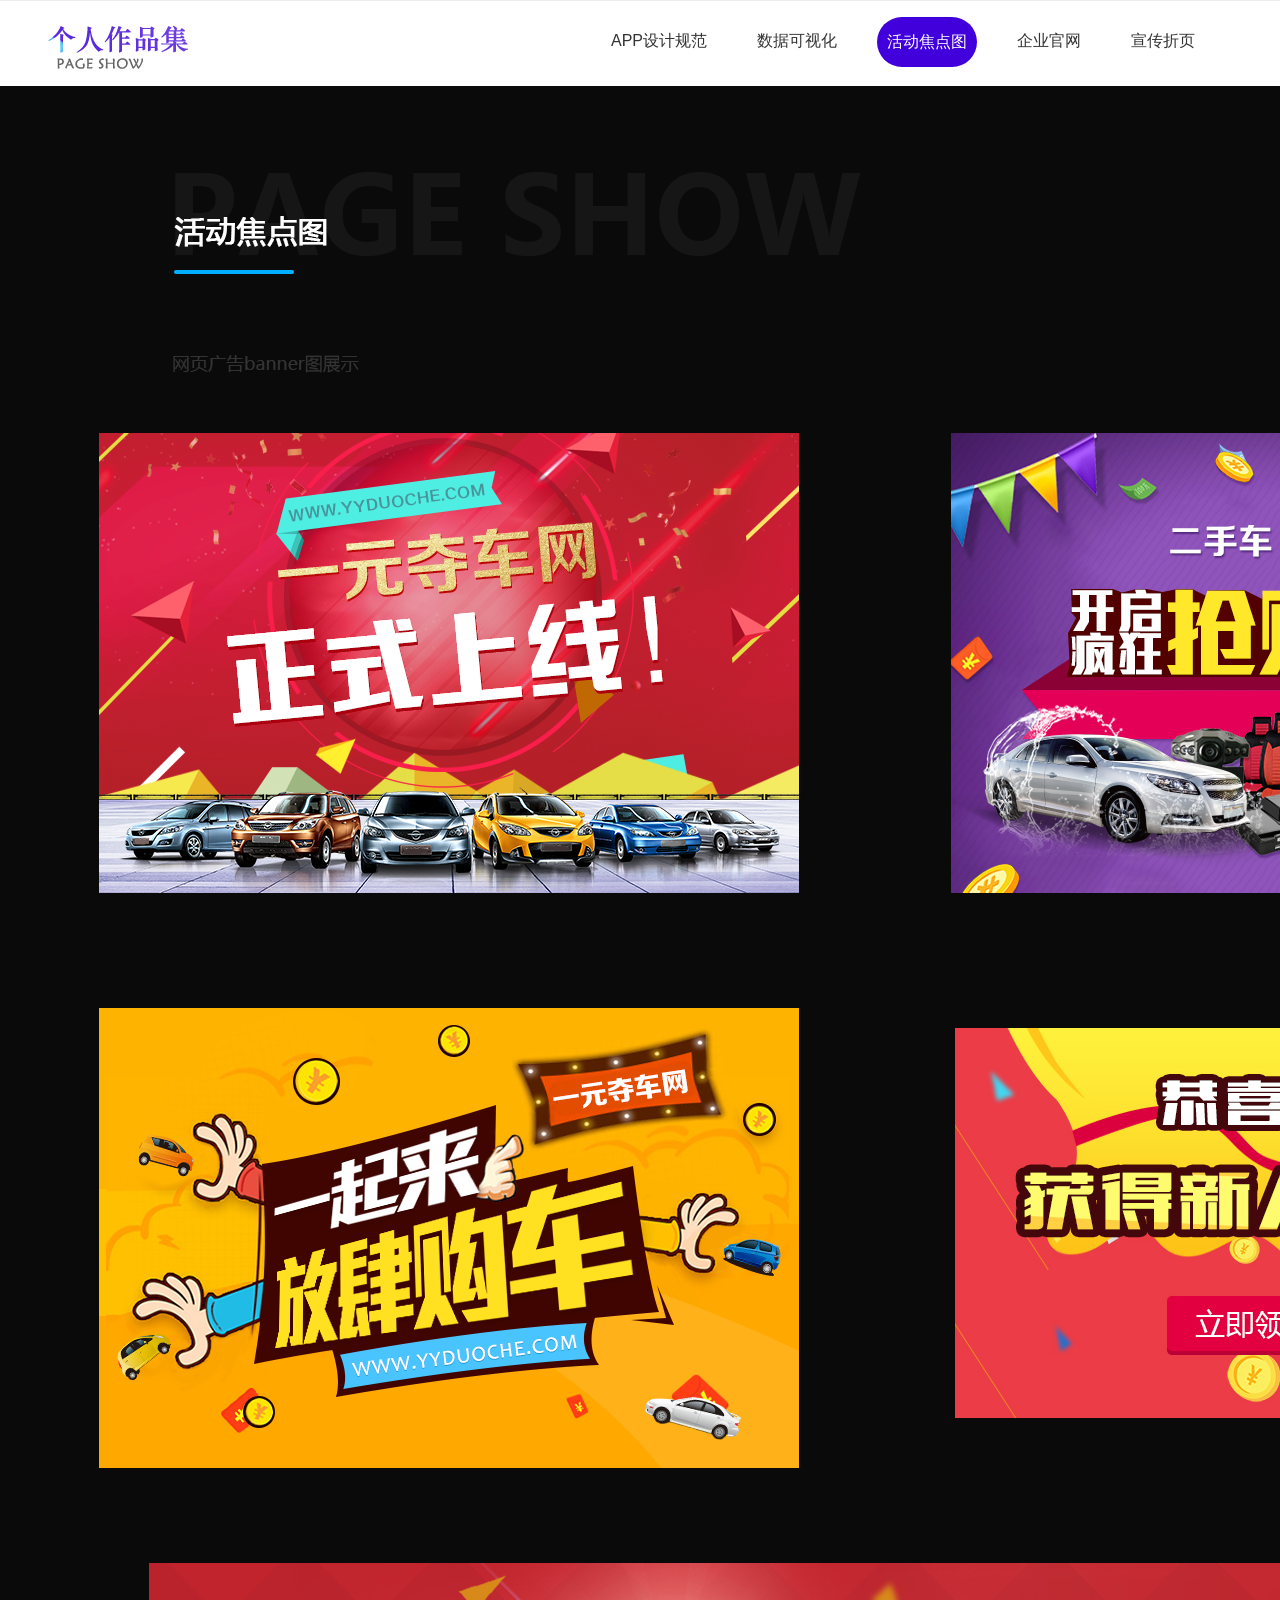
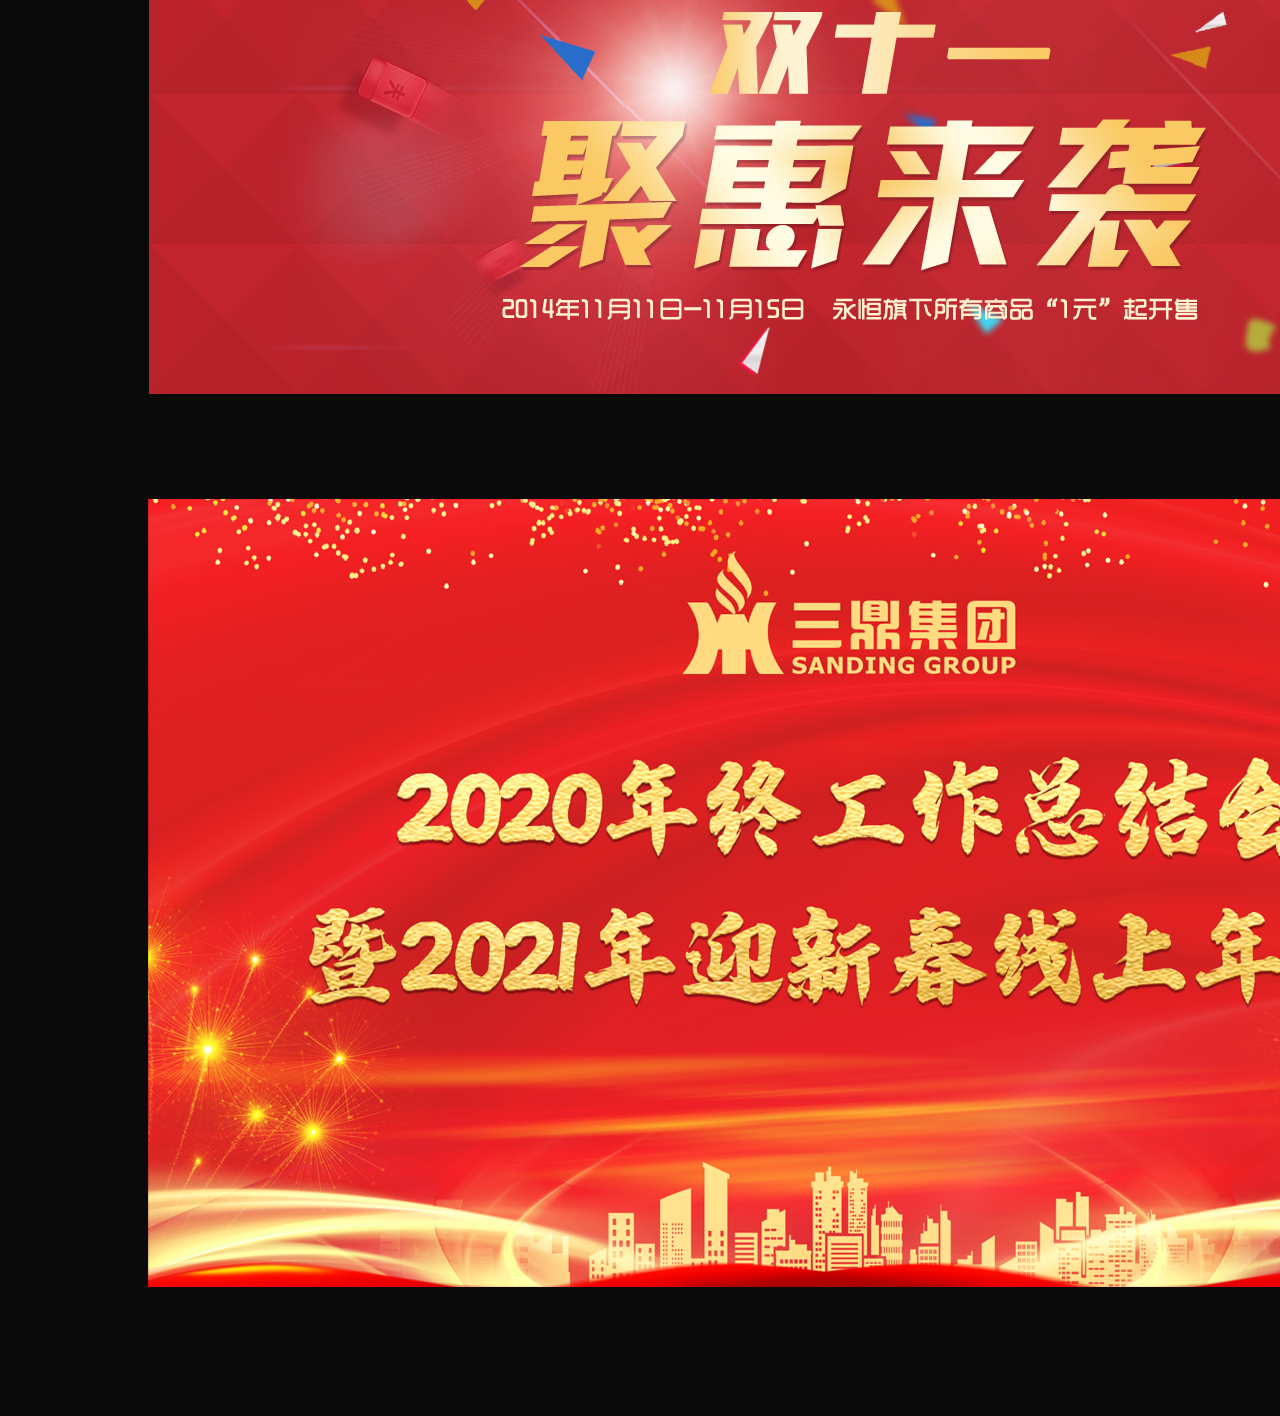
==== commit de9559e3: "Update act.html" ====
--- a/act.html
+++ b/act.html
@@ -21,7 +21,7 @@
                     <li class="layui-nav-item"><a href="data.html">数据可视化</a></li>
                     <li class="layui-nav-item layui-this"><a href="act.html">活动焦点图</a></li>
                     <li class="layui-nav-item"><a href="website.html">企业官网</a></li>
-                    <li class="layui-nav-item"><a href="report.html">年报界面</a></li>
+                    <li class="layui-nav-item"><a href="report.html">宣传折页</a></li>
 
                 </ul>
             </div>
@@ -45,4 +45,4 @@
 });
 </script>
 </body>
-</html>+</html>
